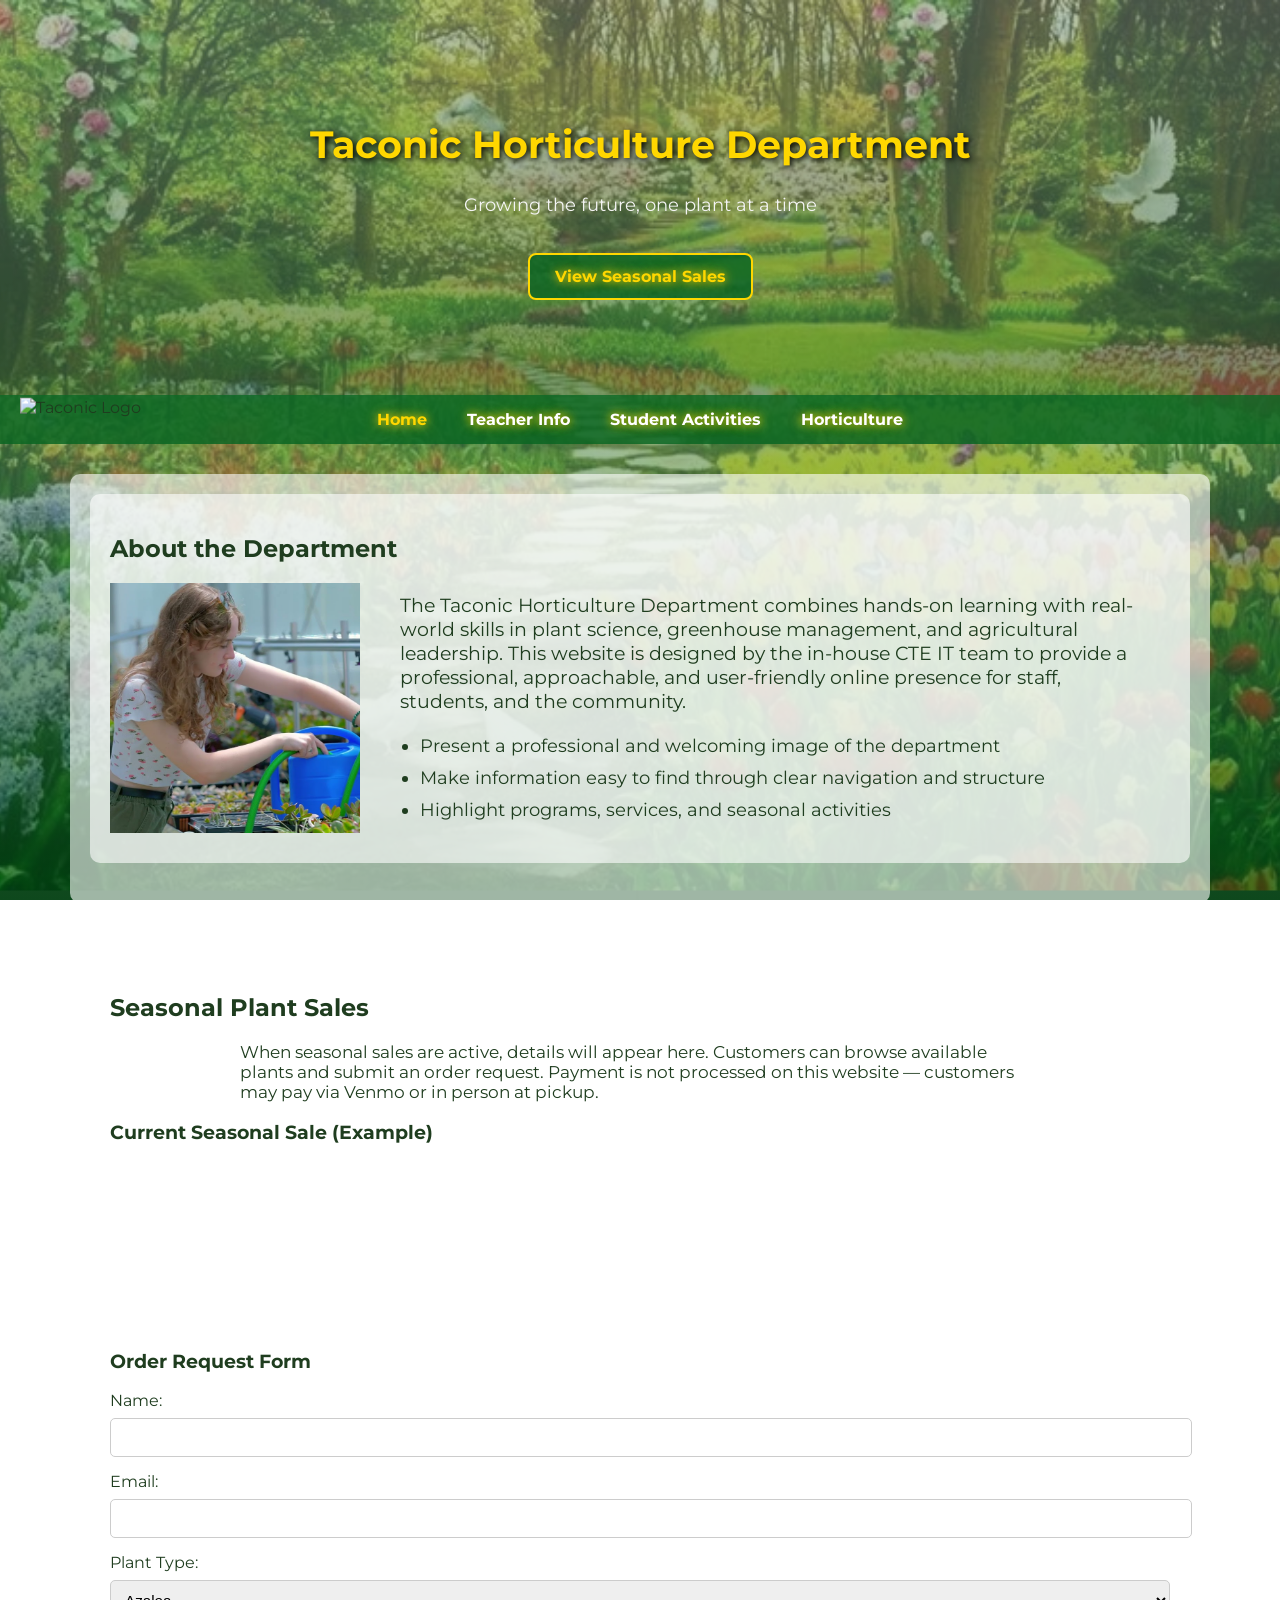
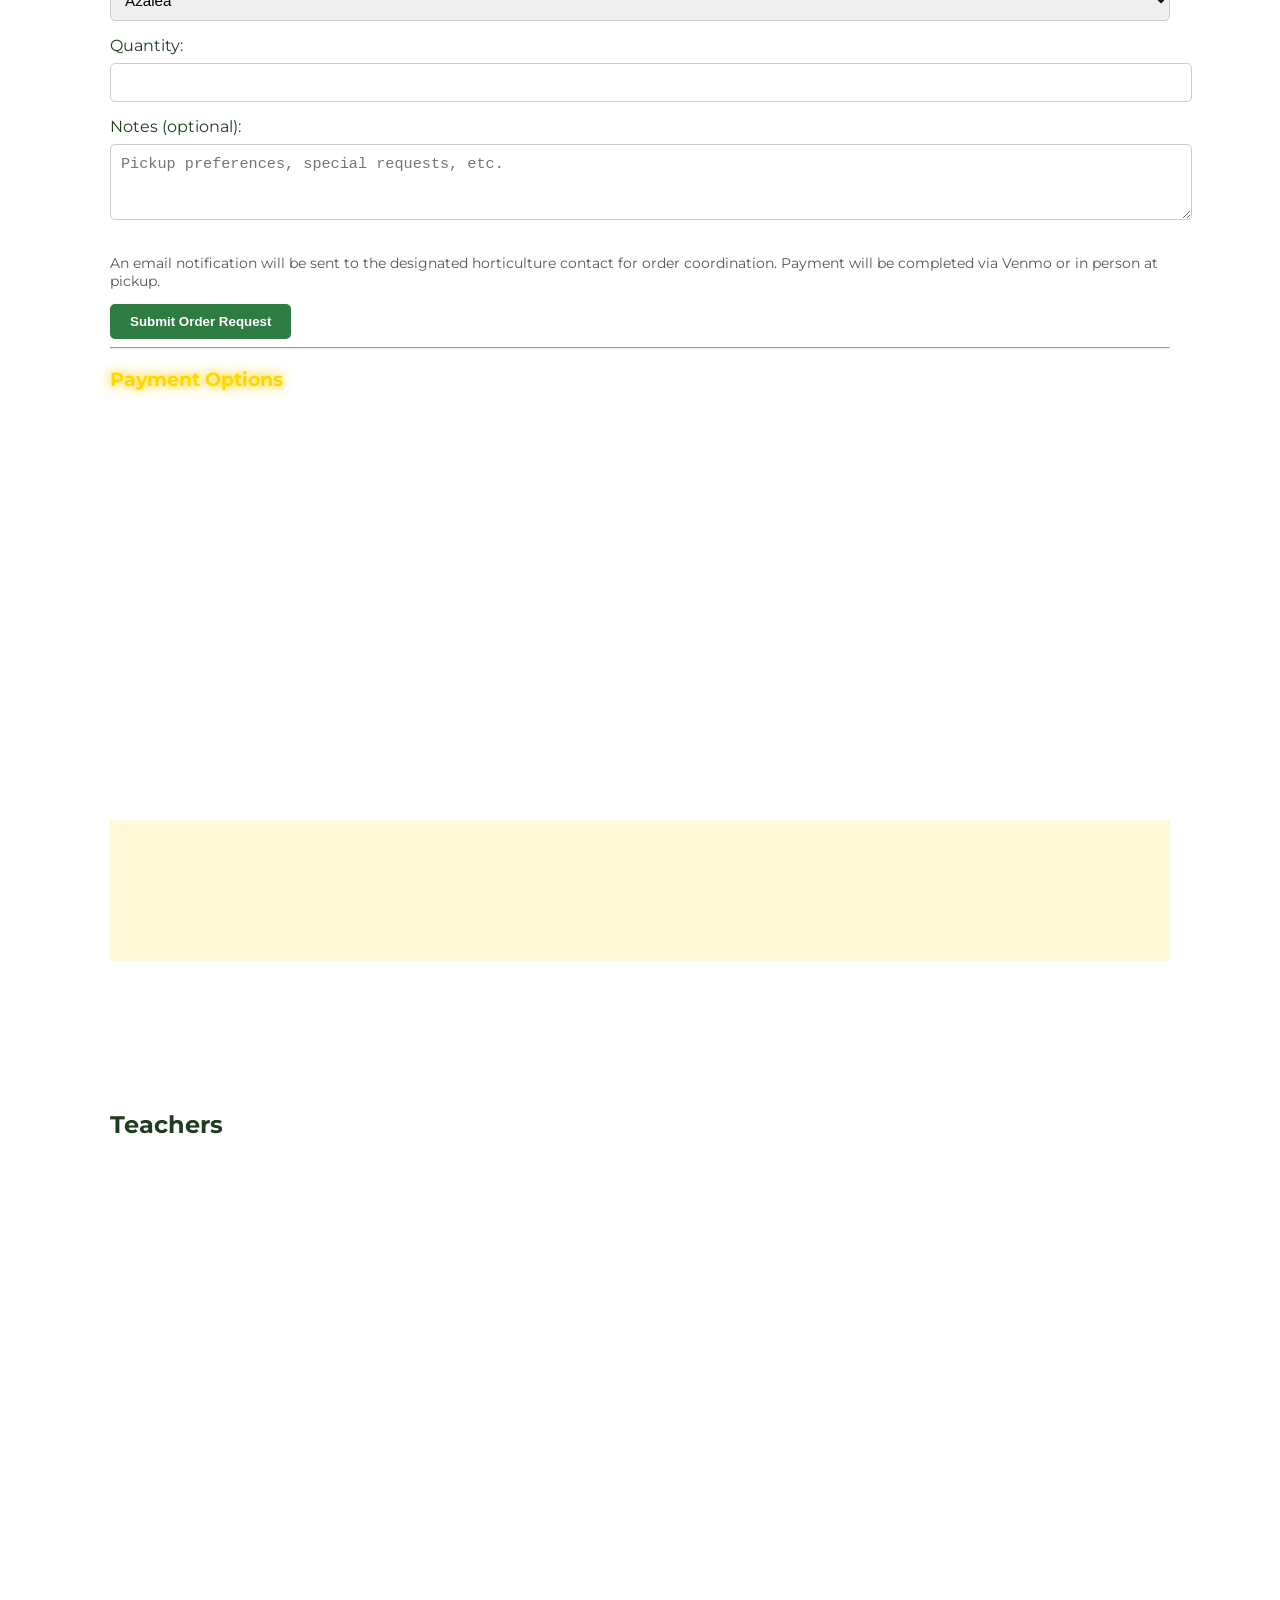
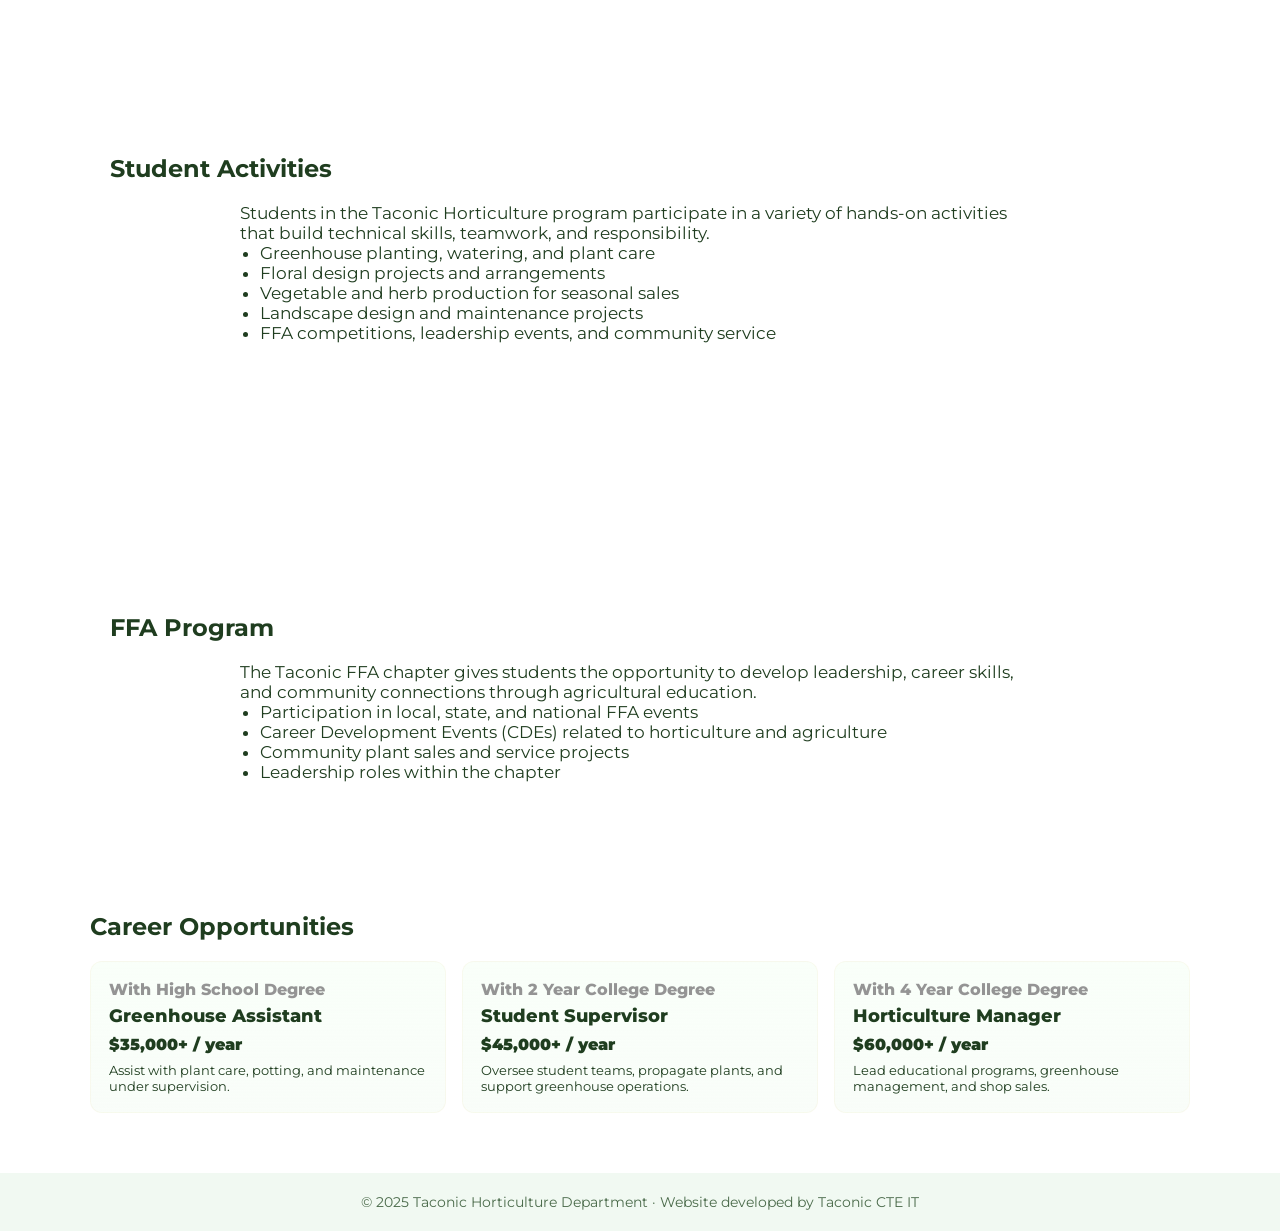
==== index.html @ fc919d40 "First upload" ====
<!DOCTYPE html>
<html lang="en">
<head>
  <meta charset="UTF-8">
  <meta name="viewport" content="width=device-width, initial-scale=1.0">
  <title>Taconic Horticulture Department</title>

  <link rel="stylesheet" href="style.css">

</head>

<body>

<!-- HERO BANNER -->
<header class="hero-banner" id="home">
  <div class="hero-content">
    <h1 class="glow-gold">Taconic Horticulture Department</h1>
    <p>Growing the future, one plant at a time</p>
    <a href="#seasonal-sales" class="hero-button glow-gold">View Seasonal Sales</a>
  </div>
</header>

<!-- NAVIGATION -->
<nav>
  <img class="taconic-logo" 
       src="https://cdn.schoolblocks.com/organizations/d9bb3556-2c17-4adb-abf2-cccff0c00b90/top_nav_logo_d9bb3556-2c17-4adb-abf2-cccff0c00b90_logo_16916736583402617.png" 
       alt="Taconic Logo">

  <a class="glow-gold" href="#home">Home</a>
  <a class="glow-gold" href="#teachers">Teacher Info</a>
  <a class="glow-gold" href="#activities">Student Activities</a>
  <a class="glow-gold" href="#horticulture">Horticulture</a>
</nav>

<!-- ABOUT SECTION -->
<div class="section">
  <div class="card">
    <h2>About the Department</h2>

    <div class="about-container">
      <img src="assets/images/about_image.png" alt="About the Horticulture Department" class="about-image">
      
      <div class="about-content">
        <p class="about-text">
          The Taconic Horticulture Department combines hands-on learning with real-world skills in plant science,
          greenhouse management, and agricultural leadership.  
          This website is designed by the in-house CTE IT team to provide a professional, approachable, and
          user-friendly online presence for staff, students, and the community.
        </p>

        <ul class="about-list">
          <li>Present a professional and welcoming image of the department</li>
          <li>Make information easy to find through clear navigation and structure</li>
          <li>Highlight programs, services, and seasonal activities</li>
        </ul>
      </div>
    </div>

    
  </div>
</div>

<!-- SEASONAL SALES SECTION -->
<div class="section" id="seasonal-sales">
  <div class="card">
    <h2>Seasonal Plant Sales</h2>

    <p class="body-text">
      When seasonal sales are active, details will appear here. Customers can browse available plants and submit
      an order request. Payment is not processed on this website — customers may pay via Venmo or in person at pickup.
    </p>

    <h3 class="subheading">Current Seasonal Sale (Example)</h3>
    

    <!-- PRODUCT GRID -->
    <div class="seasonal-grid">

      <div class="seasonal-item">
        <img class="prod_img" src="https://www.marthastewart.com/thmb/ZB5TTRnENF8HA1KgIeKIKBrr45w=/750x0/filters:no_upscale():max_bytes(150000):strip_icc()/blooming-azalea-plant-getty-1221-2000-65bfc3a5812c4286a2c22aeeddd491f6.jpg" alt="Azalea">
        <h3>Azalea – $15</h3>
        <p>The bold beauty of the azalea makes it a spring favorite.</p>
      </div>
    
      <div class="seasonal-item">
        <img src="https://www.planetnatural.com/wp-content/uploads/2024/03/Celosia-with-red-orange-and-yellow-flowers-400x225.jpg" alt="Celosia">
        <h3>Celosia – $5</h3>
        <p>Known for its wild shapes and vibrant colors.</p>
      </div>
    
      <div class="seasonal-item">
        <img src="https://www.gardendesign.com/pictures/images/675x529Max/site_3/helianthus-yellow-flower-pixabay_11863.jpg" alt="Sunflower">
        <h3>Sunflower – $4</h3>
        <p>Iconic, easy-to-grow, and loved by gardeners everywhere.</p>
      </div>
    
    </div>
    
    <h3 class="subheading">Order Request Form</h3>

    <form>
      <label for="cust-name">Name:</label>
      <input id="cust-name" type="text" required>

      <label for="cust-email">Email:</label>
      <input id="cust-email" type="email" required>

      <label for="plant-type">Plant Type:</label>
      <select id="plant-type">
        <option>Azalea</option>
        <option>Celosia</option>
        <option>Sunflower</option>
        <option>More coming-soon</option>
      </select>

      <label for="quantity">Quantity:</label>
      <input id="quantity" type="number" min="1" required>

      <label for="notes">Notes (optional):</label>
      <textarea id="notes" rows="3" placeholder="Pickup preferences, special requests, etc."></textarea>

      <p class="note-text">
        An email notification will be sent to the designated horticulture contact for order coordination.
        Payment will be completed via Venmo or in person at pickup.
      </p>

      <button type="submit">Submit Order Request</button>
    </form>

    <hr class="divider">

    <h3 class="subheading glow-gold">Payment Options</h3>

    <div class="payment-box">
      <p><strong>Choose your preferred payment method:</strong></p>
      <ul>
        <li>✔ Venmo (recommended)</li>
        <li>✔ Pay at Pickup (cash or check)</li>
      </ul>
      <p class="note-text">
        After submitting your order request, you will receive a confirmation email with pickup details.
      </p>
    </div>


    <!-- VENMO PAYMENT -->
    <div class="payment-box">
      <h3 class="subheading glow-gold">Pay with Venmo</h3>
      <p>Scan the QR code below or use the button to open Venmo.</p>

      <img class="venmo-qr" src="https://via.placeholder.com/200x200?text=Venmo+QR" alt="Venmo QR Code">

      <a class="venmo-button" href="#" target="_blank">Open Venmo</a>
    </div>

  

    <!-- COMING SOON -->
    <div class="payment-box coming-soon">
      <h3 class="subheading glow-gold">Online Payment Coming Soon</h3>
      <p>
        We are working on adding secure online payment options directly through this website.
        Stay tuned for updates!
      </p>
    </div>

  </div>
</div>


<!-- TEACHER INFO -->
<div class="section" id="teachers">
  <div class="card">
    <h2>Teachers</h2>

    <div class="teacher-grid">
      <div class="teacher-card">
        <img src="assets/images/staff.png" alt="Mr. Weinstein" class="teacher-image">
        <div class="teacher-content">
          <h3>Mr. Weinstein, Grade 9 & 10 Teacher</h3>
          <p>
            Background in plant science, greenhouse operations, and agricultural education.
            Leads core horticulture classes, greenhouse labs, and seasonal plant production.
          </p>
          <p><strong>Email:</strong> tweinstein@pittsfield.net</p>
        </div>
      </div>

      <div class="teacher-card">
        <img src="assets/images/staff.png" alt="Mr. Callahan" class="teacher-image">
        <div class="teacher-content">
          <h3>Mr. Callahan, Grade 11 & 12 Teacher</h3>
          <p>
            Specializes in leadership development, FFA coordination, and advanced horticulture projects.
            Supports student competitions, community outreach, and greenhouse management.
          </p>
          <p><strong>Email:</strong> bcallahan@pittsfield.net</p>
        </div>
      </div>
    </div>
  </div>
</div>

<!-- STUDENT ACTIVITIES -->
<div class="section" id="activities">
  <div class="card">
    <h2>Student Activities</h2>

    <p class="body-text">
      Students in the Taconic Horticulture program participate in a variety of hands-on activities that build
      technical skills, teamwork, and responsibility.
    </p>

    <ul class="body-text">
      <li>Greenhouse planting, watering, and plant care</li>
      <li>Floral design projects and arrangements</li>
      <li>Vegetable and herb production for seasonal sales</li>
      <li>Landscape design and maintenance projects</li>
      <li>FFA competitions, leadership events, and community service</li>
    </ul>
    <br>

  <!-- PLANT GRID -->
  <div class="plant-grid">
    <div class="plant-card">
      <img src="https://www.marthastewart.com/thmb/ZB5TTRnENF8HA1KgIeKIKBrr45w=/750x0/filters:no_upscale():max_bytes(150000):strip_icc()/blooming-azalea-plant-getty-1221-2000-65bfc3a5812c4286a2c22aeeddd491f6.jpg" alt="Azalea">
      <h3>Azalea</h3>
      <p>The bold beauty of the azalea is what makes it one of the most loved spring-blooming shrubs in the country.</p>
    </div>

    <div class="plant-card">
      <img src="https://hips.hearstapps.com/hmg-prod/images/gettyimages-2195975115-6806ef380b3fd.jpg?crop=0.6666666666666666xw:1xh;center,top&resize=980:*" alt="Celosia">
      <h3>Celosia</h3>
      <p>Celosia flowers are truly one of a kind and are known for their wild-looking shapes and colors.</p>
    </div>

    <div class="plant-card">
      <img src="https://www.gardendesign.com/pictures/images/675x529Max/site_3/helianthus-yellow-flower-pixabay_11863.jpg" alt="Sunflower">
      <h3>Sunflower</h3>
      <p>Sunflowers are iconic, easy-to-grow plants enjoyed by gardeners in every state.</p>
    </div>
  </div>

  <h2>FFA Program</h2>

    <p class="body-text">
      <!-- <h2>FFA Program</h2> -->
      The Taconic FFA chapter gives students the opportunity to develop leadership, career skills, and
      community connections through agricultural education.
    </p>

    <ul class="body-text">
      <li>Participation in local, state, and national FFA events</li>
      <li>Career Development Events (CDEs) related to horticulture and agriculture</li>
      <li>Community plant sales and service projects</li>
      <li>Leadership roles within the chapter</li>
    </ul>

  </div>
</div>


<!-- Career Info -->
<div class="section" id="ffa">
  <!-- <div class="card">
    <h2>Career Opportunities</h2>

    <p class="body-text">
      The Taconic FFA chapter gives students the opportunity to develop leadership, career skills, and
      community connections through agricultural education.
    </p>

    <ul class="body-text">
      <li>Participation in local, state, and national FFA events</li>
      <li>Career Development Events (CDEs) related to horticulture and agriculture</li>
      <li>Community plant sales and service projects</li>
      <li>Leadership roles within the chapter</li>
    </ul>
  </div> -->

  <h2>Career Opportunities</h2>
    <!-- <p class="muted">Learn real-world horticulture and landscaping while gaining experience for future careers.</p> -->
    <div class="career-grid">
      <div class="career-card">
        <h3 class="career-sub">With High School Degree</h3>
        <div class="career-role">Greenhouse Assistant</div>
        <div class="career-salary">$35,000+ / year</div>
        <div class="career-note muted">
          Assist with plant care, potting, and maintenance under supervision.
        </div>
      </div>

      <div class="career-card">
        <h3 class="career-sub">With 2 Year College Degree</h3>
        <div class="career-role">Student Supervisor</div>
        <div class="career-salary">$45,000+ / year</div>
        <div class="career-note muted">
          Oversee student teams, propagate plants, and support greenhouse operations.
        </div>
      </div>

      <div class="career-card">
        <h3 class="career-sub">With 4 Year College Degree</h3>
        <div class="career-role">Horticulture Manager</div>
        <div class="career-salary">$60,000+ / year</div>
        <div class="career-note muted">
          Lead educational programs, greenhouse management, and shop sales.
        </div>
      </div>
  </div>
</div>

<!-- PROJECT INFO
<div class="section" id="project">
  <div class="card">
    <h2>Website Project Overview</h2>

    <p class="body-text">
      This website is designed and developed by the Taconic CTE IT department as an internal project to support
      the Horticulture Department. The goals are to provide a stylish, easy-to-use, and informative resource
      for staff, students, and the public.
    </p>

    <p class="subheading">Scope & Objectives</p>
    <ul class="body-text">
      <li>Present a professional and approachable online presence</li>
      <li>Make information easy to find through clear navigation and structure</li>
      <li>Highlight programs, services, and seasonal activities</li>
      <li>Optimize for desktop computer use</li>
    </ul>

    <p class="subheading">Timeline (Estimated)</p>
    <table class="timeline-table">
      <tr>
        <th>Phase</th>
        <th>Estimated Duration</th>
      </tr>
      <tr>
        <td>Discovery & Planning</td>
        <td>1 week</td>
      </tr>
      <tr>
        <td>Design</td>
        <td>1 week</td>
      </tr>
      <tr>
        <td>Development</td>
        <td>4 weeks</td>
      </tr>
      <tr>
        <td>Testing & Launch</td>
        <td>2 weeks</td>
      </tr>
      <tr>
        <td><strong>Total</strong></td>
        <td><strong>8 weeks</strong></td>
      </tr>
    </table>

    <p class="subheading">Responsibilities & Assumptions</p>
    <ul class="body-text">
      <li>Horticulture Department provides timely feedback and content approvals</li>
      <li>Department supplies accurate text, images, and materials</li>
      <li>A primary contact is designated for coordination and communication</li>
      <li>Hosting and domain follow existing Taconic IT standards</li>
      <li>Ongoing content updates handled by designated staff after launch</li>
    </ul>

    <p class="note-text">
      Source code and documentation will be maintained by the CTE IT department for future updates and improvements.
    </p>

  </div>
</div> -->

<!-- FOOTER -->
<footer>
  © 2025 Taconic Horticulture Department · Website developed by Taconic CTE IT
</footer>

<!-- JAVASCRIPT -->
<script src="script.js"></script>

</body>
</html>
---- style.css ----
/* --------------------------------------------------
   GLOBAL STYLES
-------------------------------------------------- */
@import url('https://fonts.googleapis.com/css2?family=Montserrat:wght@400;500;600;700&display=swap');

html, body {
  margin: 0;
  font-family: 'Montserrat', sans-serif;

  background-image: linear-gradient(rgba(236, 232, 232, 0.4), rgba(0, 80, 20, 0.726)), url("assets/images/background.png");
  background-size: cover;
  background-position: center;
  background-attachment: fixed;
  background-repeat: no-repeat;
  color: #1f3d1f;
}

/* --------------------------------------------------
   NAVIGATION
-------------------------------------------------- */
nav {
  background-color: rgba(11, 102, 35, 0.85);
  padding: 15px 0;
  display: flex;
  align-items: center;
  justify-content: center;
  z-index: 1000;

  /* position: relative; NOT sticky
  padding-left: 120px; */

  position: sticky;
  top: 0;
}

nav a {
  color: white;
  margin: 0 20px;
  text-decoration: none;
  font-weight: bold;
}

nav a:hover {
  text-decoration: underline;
}

.taconic-logo {
  height: 45px;
  position: absolute;
  left: 20px;
  top: 50%;
  transform: translateY(-50%);
}




.taconic-logo:hover {
  filter: drop-shadow(0 0 8px #FFD700)
          drop-shadow(0 0 12px #FFD700);
}


/* --------------------------------------------------
   HERO BANNER
-------------------------------------------------- */
.hero-banner {
  height: 35vh;
  padding: 40px 20px;
  background: rgba(0, 50, 0, 0.25);
  display: flex;
  justify-content: center;
  align-items: center;
  text-align: center;
  color: white;
}

.hero-content h1 {
  font-size: 2.4rem;
  color: #FFD700;
  text-shadow: 2px 2px 6px black;
}

.hero-content p {
  font-size: 1.1rem;
  color: #f4f4f4;
}

.hero-button {
  display: inline-block;
  margin-top: 20px;
  padding: 12px 25px;
  background-color: rgba(11, 102, 35, 0.85);
  color: white;
  font-weight: bold;
  text-decoration: none;
  border-radius: 8px;
  border: 2px solid #FFD700;
  transition: 0.3s;
}

.hero-button:hover {
  background-color: rgba(9, 77, 26, 0.85);
  border-color: white;
}

/* --------------------------------------------------
   TEXT STYLES
-------------------------------------------------- */
.about-container {
  display: flex;
  gap: 20px;
  align-items: flex-start;
}

.about-image {
  max-width: 250px;
  width: 100%;
  flex-shrink: 0;
}

.about-content {
  flex: 1;
}

.body-text {
  text-align: left;
  font-size: 1.05rem;
  margin: 0 auto;
  max-width: 800px;
}

.about-text {
  text-align: left;
  font-size: 1.2rem;
  margin: 10px auto;
  max-width: 750px;
}

.note-text {
  font-size: 0.9rem;
  color: #555;
}

.about-list {
    font-size: 1.1rem;
    line-height: 1.8;
}

/* --------------------------------------------------
   SECTIONS & CARDS
-------------------------------------------------- */
.section {
  background: rgba(255, 255, 255, 0.6);
  border-radius: 10px;
  padding: 20px 20px;
  margin: 30px auto;
  max-width: 1100px;
}

.card {
  background: rgba(255, 255, 255, 0.6);
  border-radius: 10px;
  padding: 20px;
  margin-bottom: 20px;
}

.prod_img {
  /*  */
}

/* --------------------------------------------------
   TEACHER GRID
-------------------------------------------------- */
.teacher-grid {
  display: grid;
  grid-template-columns: 1fr;
  gap: 25px;
  margin-top: 20px;
}

.teacher-card {
  display: flex;
  gap: 20px;
  align-items: flex-start;
  background: rgba(255, 255, 255, 0.35);
  border-radius: 12px;
  padding: 20px;
  backdrop-filter: blur(4px);
}

.teacher-content {
  flex: 1;
  max-width: 700px;
}

.teacher-image {
  max-width: 150px;
  width: 100%;
  flex-shrink: 0;
  border-radius: 10px;
  padding: 10px;
}

/* --------------------------------------------------
   FORMS
-------------------------------------------------- */
form input,
form select,
form textarea {
  width: 100%;
  padding: 10px;
  margin-top: 8px;
  margin-bottom: 15px;
  border-radius: 5px;
  border: 1px solid #ccc;
  font-size: 0.95rem;
}

button {
  padding: 10px 20px;
  background-color: rgba(11, 102, 35, 0.85);
  color: white;
  border: none;
  border-radius: 5px;
  cursor: pointer;
  font-weight: bold;
}

button:hover {
  background-color: rgba(9, 77, 26, 0.85);
}

/* --------------------------------------------------
   GOLD GLOW EFFECT
-------------------------------------------------- */
.glow-gold {
  color: #FFD700;
  text-shadow: 0 0 8px rgba(255, 215, 0, 0.7),
               0 0 12px rgba(255, 215, 0, 0.5),
               0 0 18px rgba(255, 215, 0, 0.3);
  transition: 0.3s ease;
}

.glow-gold:hover {
  text-shadow: 0 0 12px rgba(255, 215, 0, 1),
               0 0 20px rgba(255, 215, 0, 0.8),
               0 0 30px rgba(255, 215, 0, 0.6);
}

/* --------------------------------------------------
   PLANT GRID
-------------------------------------------------- */

/* .plant-grid {
  display: grid;
  grid-template-columns: repeat(auto-fit, minmax(250px, 1fr));
  gap: 25px;
  margin-top: 30px;
  margin: 25px auto;
} */

.plant-card {
  background: rgba(255, 255, 255, 0.35);
  border-radius: 12px;
  padding: 15px;
  text-align: center;
  backdrop-filter: blur(4px);
  transition: 0.3s ease;
}

.plant-card img {
  width: 80%;          /* shrink the image */
  height: 50%;          /* shrink the image */
  max-width: 220px;    /* cap the size */
  margin: 0 auto 10px; /* center the image */
  display: block;
  border-radius: 10px;
}

.plant-grid {
  display: grid;
  grid-template-columns: repeat(auto-fit, minmax(180px, 1fr));
  gap: 20px;
  max-width: 900px;   /* keeps the grid from stretching across the whole page */
  margin: 25px auto;
}


.plant-card:hover {
  transform: translateY(-5px);
  box-shadow: 0 0 12px rgba(255, 215, 0, 0.7),
              0 0 20px rgba(255, 215, 0, 0.5);
}

/* --------------------------------------------------
   SEASONAL SALES PRODUCT GRID
-------------------------------------------------- */
.seasonal-grid {
  display: grid;
  grid-template-columns: repeat(auto-fit, minmax(250px, 1fr));
  gap: 25px;
  margin-top: 20px;
}

.seasonal-item {
  background: rgba(255, 255, 255, 0.25);
  border-radius: 12px;
  padding: 15px;
  text-align: center;
  backdrop-filter: blur(4px);
  border: 2px solid rgba(255, 215, 0, 0.4);
  transition: 0.3s ease;
}

.seasonal-item img {
  /* width: 100%; */
  border-radius: 10px;
  /* margin-bottom: 10px; */

  width: 80%;          /* shrink the image */
  height: 80%;          /* shrink the image */
  /* max-width: 220px;    cap the size */
  /*margin: 0 auto 10px;  center the image */
  /* display: block; */
}

.seasonal-item:hover {
  transform: translateY(-5px);
  box-shadow: 0 0 12px rgba(255, 215, 0, 0.7),
              0 0 20px rgba(255, 215, 0, 0.5);
  border-color: #FFD700;
}

/* --------------------------------------------------
   PAYMENT BOXES
-------------------------------------------------- */
.payment-box {
  background: rgba(255, 255, 255, 0.35);
  border-radius: 10px;
  padding: 20px;
  margin-top: 20px;
  backdrop-filter: blur(4px);
  border: 2px solid rgba(255, 215, 0, 0.4);
}

.venmo-qr {
  width: 180px;
  height: 180px;
  border-radius: 10px;
  margin: 15px 0;
  box-shadow: 0 0 12px rgba(0,0,0,0.25);
}

.venmo-button {
  display: inline-block;
  padding: 10px 20px;
  background-color: #3D95CE;
  color: white;
  font-weight: bold;
  text-decoration: none;
  border-radius: 8px;
  border: 2px solid #FFD700;
  transition: 0.3s;
}

.venmo-button:hover {
  background-color: #2f7aa8;
  border-color: white;
}

.coming-soon {
  background: rgba(255, 215, 0, 0.15);
  border: 2px dashed #FFD700;
  text-align: center;
}

/* --------------------------------------------------
   FOOTER
-------------------------------------------------- */
footer {
  text-align: center;
  padding: 20px;
  background-color: rgba(232, 245, 233, 0.6);
  margin-top: 40px;
  color: #4b6b4b;
  font-size: 0.9rem;
}

/* --------------------------------------------------
   RESPONSIVE
-------------------------------------------------- */
@media (max-width: 900px) {
  .hero-content h1 {
    font-size: 1.8rem;
  }

  .hero-banner {
    height: auto;
    padding: 60px 20px;
  }
}

/* ===================== Career Cards ===================== */
.career-grid{display:grid;grid-template-columns:repeat(auto-fit,minmax(260px,1fr));gap:16px;margin-top:12px}
.career-card{
  background:linear-gradient(180deg, rgba(245,255,245,0.6), rgba(240,250,240,0.4));
  padding:18px;
  border-radius:12px;
  border:1px solid rgba(212,175,55,0.06);
  text-align:left
}
.career-card h3{margin:0 0 6px;font-size:16px}
.career-role{font-size:18px;font-weight:800;margin-top:6px}
.career-sub{color:#949494;font-size:18px;font-weight:800;margin-top:6px}
.career-salary{color:var(--accent);font-weight:900;margin-top:8px}
.career-note{color:var(--muted);font-size:13px;margin-top:8px}
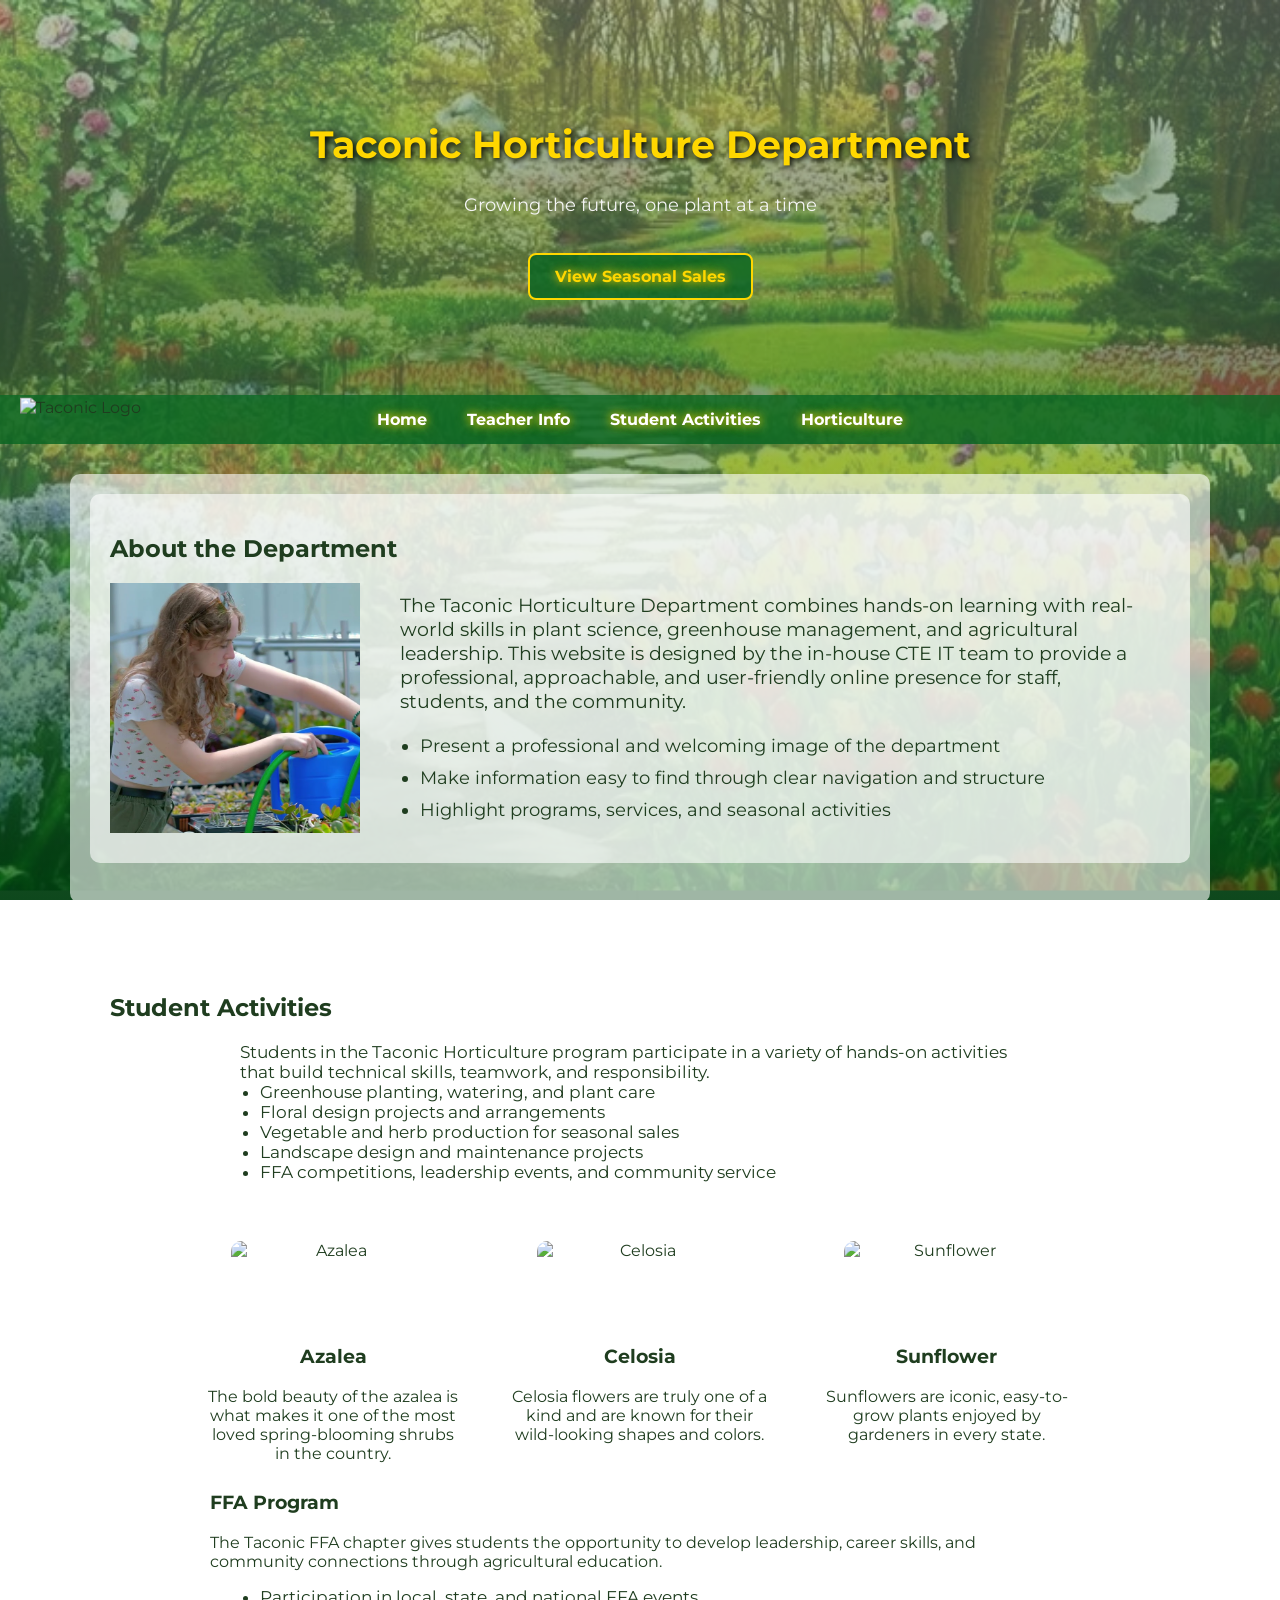
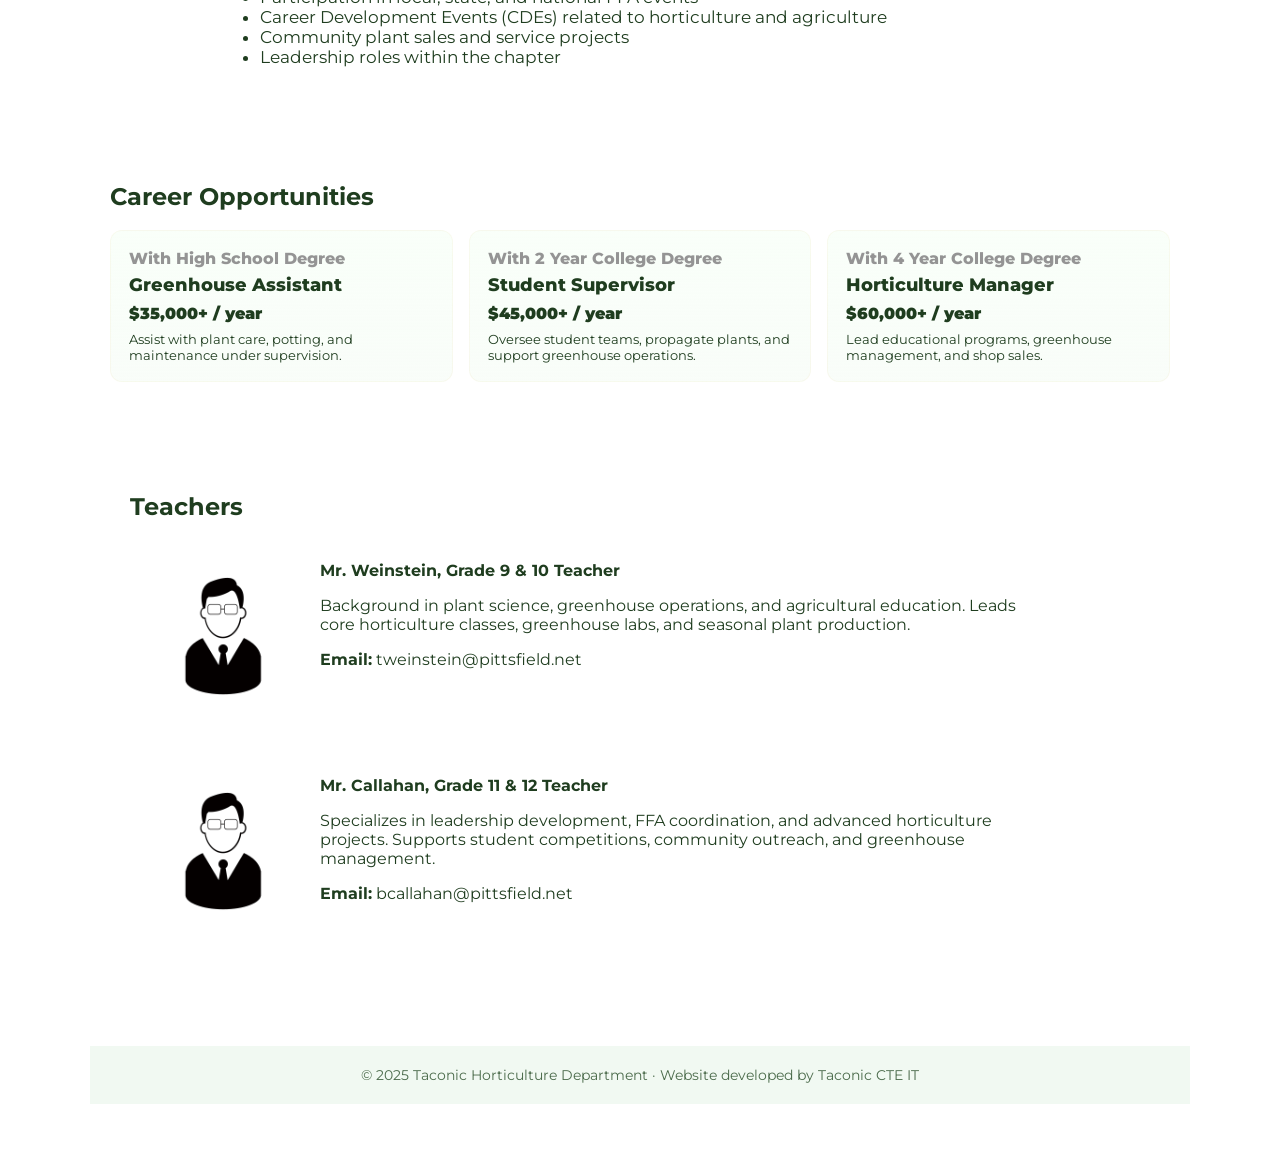
==== commit 5d39317d: "Add files via upload" ====
--- a/index.html
+++ b/index.html
@@ -61,7 +61,7 @@
 </div>
 
 <!-- SEASONAL SALES SECTION -->
-<div class="section" id="seasonal-sales">
+<div class="section" id="seasonal-sales" style="display: none;">
   <div class="card">
     <h2>Seasonal Plant Sales</h2>
 
@@ -167,40 +167,6 @@
   </div>
 </div>
 
-
-<!-- TEACHER INFO -->
-<div class="section" id="teachers">
-  <div class="card">
-    <h2>Teachers</h2>
-
-    <div class="teacher-grid">
-      <div class="teacher-card">
-        <img src="assets/images/staff.png" alt="Mr. Weinstein" class="teacher-image">
-        <div class="teacher-content">
-          <h3>Mr. Weinstein, Grade 9 & 10 Teacher</h3>
-          <p>
-            Background in plant science, greenhouse operations, and agricultural education.
-            Leads core horticulture classes, greenhouse labs, and seasonal plant production.
-          </p>
-          <p><strong>Email:</strong> tweinstein@pittsfield.net</p>
-        </div>
-      </div>
-
-      <div class="teacher-card">
-        <img src="assets/images/staff.png" alt="Mr. Callahan" class="teacher-image">
-        <div class="teacher-content">
-          <h3>Mr. Callahan, Grade 11 & 12 Teacher</h3>
-          <p>
-            Specializes in leadership development, FFA coordination, and advanced horticulture projects.
-            Supports student competitions, community outreach, and greenhouse management.
-          </p>
-          <p><strong>Email:</strong> bcallahan@pittsfield.net</p>
-        </div>
-      </div>
-    </div>
-  </div>
-</div>
-
 <!-- STUDENT ACTIVITIES -->
 <div class="section" id="activities">
   <div class="card">
@@ -241,10 +207,10 @@
     </div>
   </div>
 
-  <h2>FFA Program</h2>
-
-    <p class="body-text">
-      <!-- <h2>FFA Program</h2> -->
+  <div class="info-card">
+    <p class="body-text">
+      <br>
+      <h3>FFA Program</h3>
       The Taconic FFA chapter gives students the opportunity to develop leadership, career skills, and
       community connections through agricultural education.
     </p>
@@ -257,6 +223,7 @@
     </ul>
 
   </div>
+
 </div>
 
 
@@ -310,6 +277,39 @@
   </div>
 </div>
 
+<!-- TEACHER INFO -->
+<div class="section" id="teachers">
+  <div class="card">
+    <h2>Teachers</h2>
+
+    <div class="teacher-grid">
+      <div class="teacher-card">
+        <img src="assets/images/staff.png" alt="Mr. Weinstein" class="teacher-image">
+        <div class="teacher-content">
+          <h4>Mr. Weinstein, Grade 9 & 10 Teacher</h4>
+          <p class="teacher-info">
+            Background in plant science, greenhouse operations, and agricultural education.
+            Leads core horticulture classes, greenhouse labs, and seasonal plant production.
+          </p>
+          <p class="teacher-info"><strong>Email:</strong> tweinstein@pittsfield.net</p>
+        </div>
+      </div>
+
+      <div class="teacher-card">
+        <img src="assets/images/staff.png" alt="Mr. Callahan" class="teacher-image">
+        <div class="teacher-content">
+          <h4>Mr. Callahan, Grade 11 & 12 Teacher</h4>
+          <p class="teacher-info">
+            Specializes in leadership development, FFA coordination, and advanced horticulture projects.
+            Supports student competitions, community outreach, and greenhouse management.
+          </p>
+          <p class="teacher-info"><strong>Email:</strong> bcallahan@pittsfield.net</p>
+        </div>
+      </div>
+    </div>
+  </div>
+</div>
+
 <!-- PROJECT INFO
 <div class="section" id="project">
   <div class="card">
--- a/style.css
+++ b/style.css
@@ -165,9 +165,6 @@
   margin-bottom: 20px;
 }
 
-.prod_img {
-  /*  */
-}
 
 /* --------------------------------------------------
    TEACHER GRID
@@ -195,11 +192,11 @@
 }
 
 .teacher-image {
-  max-width: 150px;
+  max-width: 120px;
   width: 100%;
   flex-shrink: 0;
   border-radius: 10px;
-  padding: 10px;
+  padding: 15px;
 }
 
 /* --------------------------------------------------
@@ -415,3 +412,22 @@
 .career-sub{color:#949494;font-size:18px;font-weight:800;margin-top:6px}
 .career-salary{color:var(--accent);font-weight:900;margin-top:8px}
 .career-note{color:var(--muted);font-size:13px;margin-top:8px}
+
+h4 {
+  margin: 0;
+  /* font-size: 18px; */
+}
+
+.teacher-info {
+  margin-top: 8px 0;
+}
+
+.info-card {
+  /* background: rgba(255, 255, 255, 0.35);
+  border-radius: 12px;
+  text-align: left;
+  backdrop-filter: blur(4px);
+  max-width: 900px; 
+  padding: 15px;*/
+  margin: 25px 100px;
+}
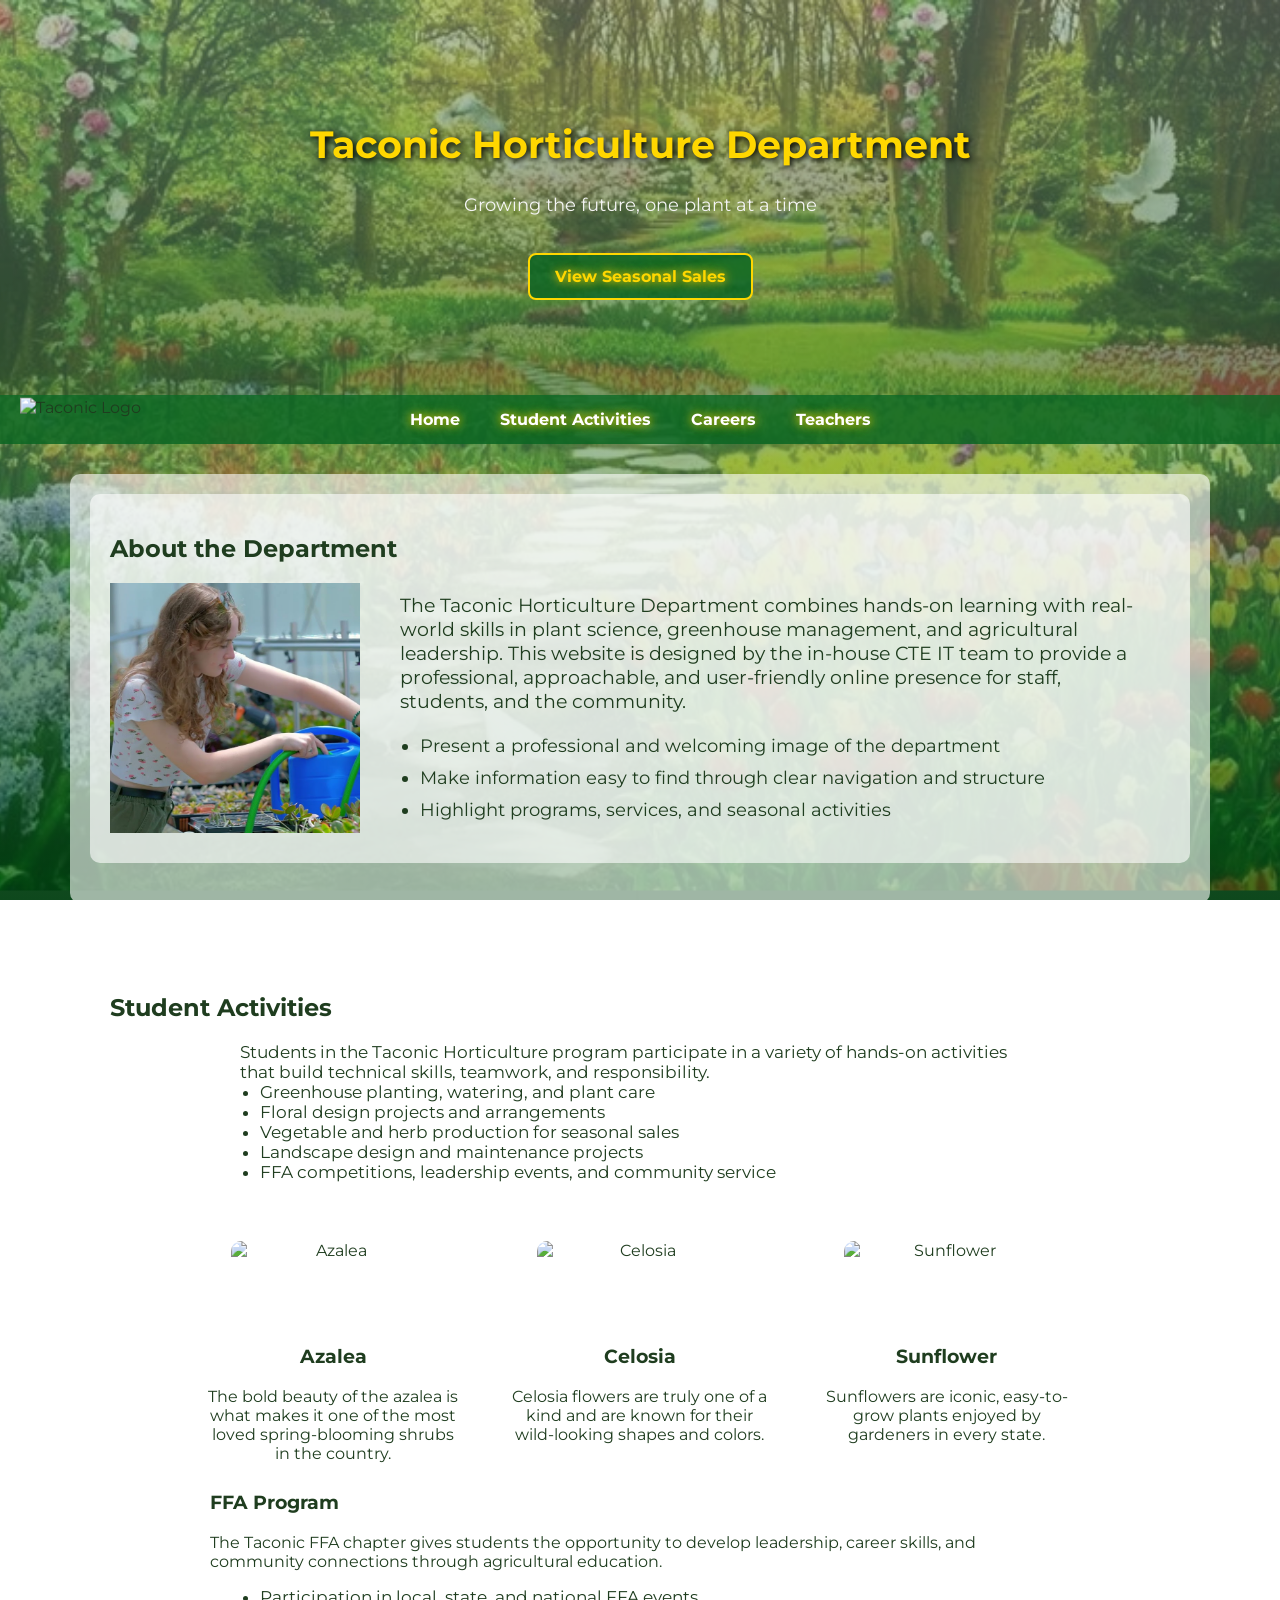
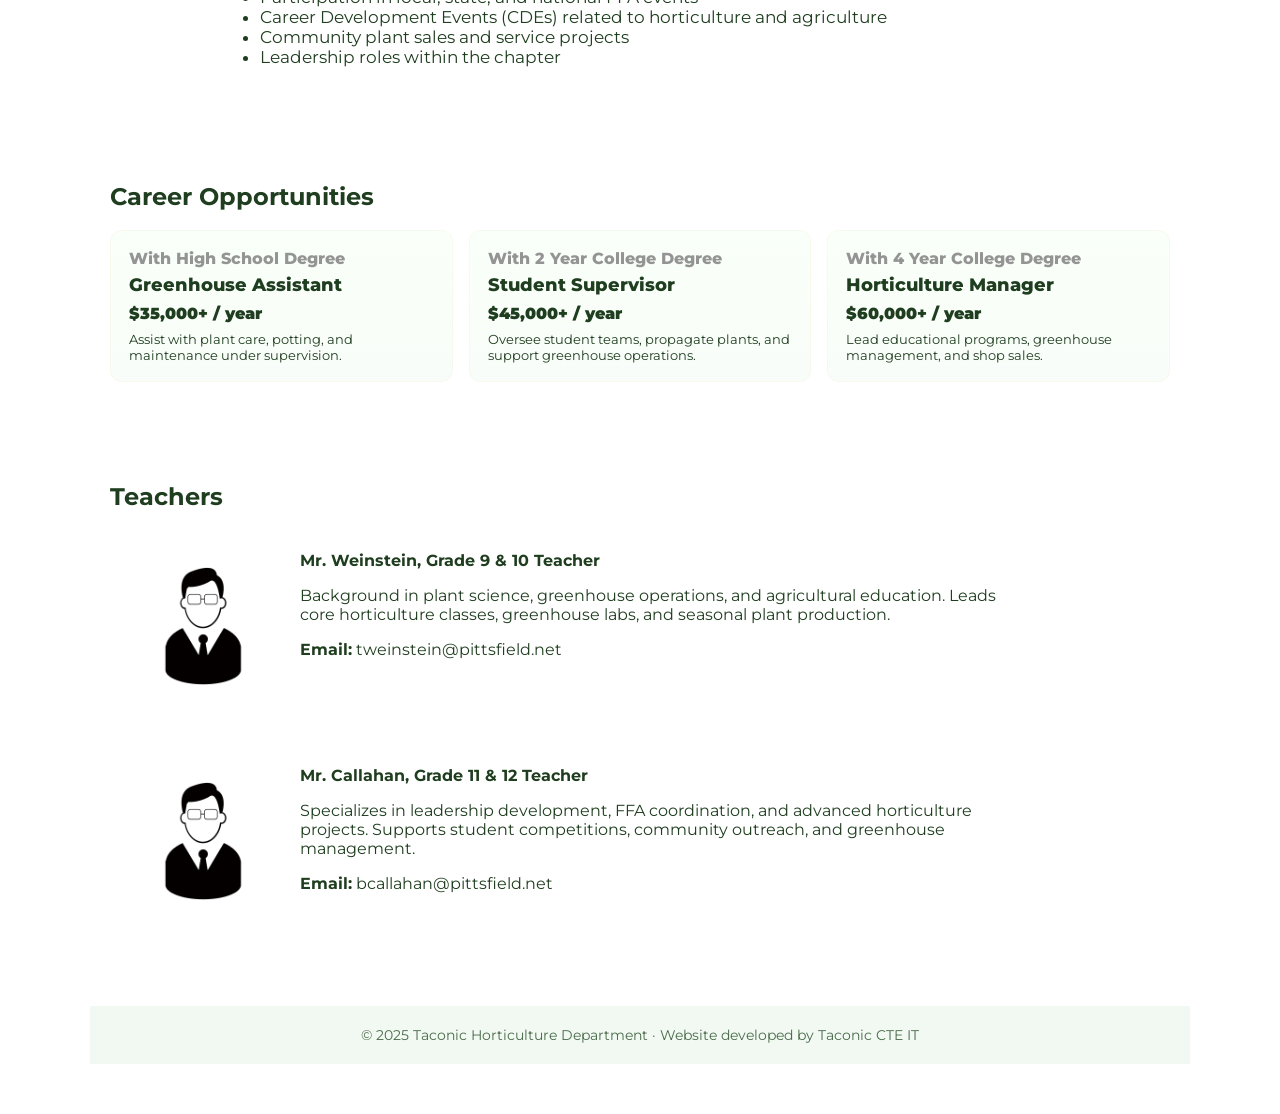
==== commit 38f407fb: "Add files via upload" ====
--- a/index.html
+++ b/index.html
@@ -27,9 +27,9 @@
        alt="Taconic Logo">
 
   <a class="glow-gold" href="#home">Home</a>
-  <a class="glow-gold" href="#teachers">Teacher Info</a>
   <a class="glow-gold" href="#activities">Student Activities</a>
-  <a class="glow-gold" href="#horticulture">Horticulture</a>
+  <a class="glow-gold" href="#careers">Careers</a>
+  <a class="glow-gold" href="#teachers">Teachers</a>
 </nav>
 
 <!-- ABOUT SECTION -->
@@ -228,23 +228,7 @@
 
 
 <!-- Career Info -->
-<div class="section" id="ffa">
-  <!-- <div class="card">
-    <h2>Career Opportunities</h2>
-
-    <p class="body-text">
-      The Taconic FFA chapter gives students the opportunity to develop leadership, career skills, and
-      community connections through agricultural education.
-    </p>
-
-    <ul class="body-text">
-      <li>Participation in local, state, and national FFA events</li>
-      <li>Career Development Events (CDEs) related to horticulture and agriculture</li>
-      <li>Community plant sales and service projects</li>
-      <li>Leadership roles within the chapter</li>
-    </ul>
-  </div> -->
-
+<div class="section" id="careers" style="padding: 20px 20px 40px 20px;">
   <h2>Career Opportunities</h2>
     <!-- <p class="muted">Learn real-world horticulture and landscaping while gaining experience for future careers.</p> -->
     <div class="career-grid">
@@ -278,8 +262,8 @@
 </div>
 
 <!-- TEACHER INFO -->
-<div class="section" id="teachers">
-  <div class="card">
+<div class="section" id="teachers" style="padding: 10px 20px;">
+  <div class="card" style="background: transparent; padding: 0;">
     <h2>Teachers</h2>
 
     <div class="teacher-grid">
--- a/style.css
+++ b/style.css
@@ -180,7 +180,7 @@
   display: flex;
   gap: 20px;
   align-items: flex-start;
-  background: rgba(255, 255, 255, 0.35);
+  background: rgba(255, 255, 255, 0.1);
   border-radius: 12px;
   padding: 20px;
   backdrop-filter: blur(4px);
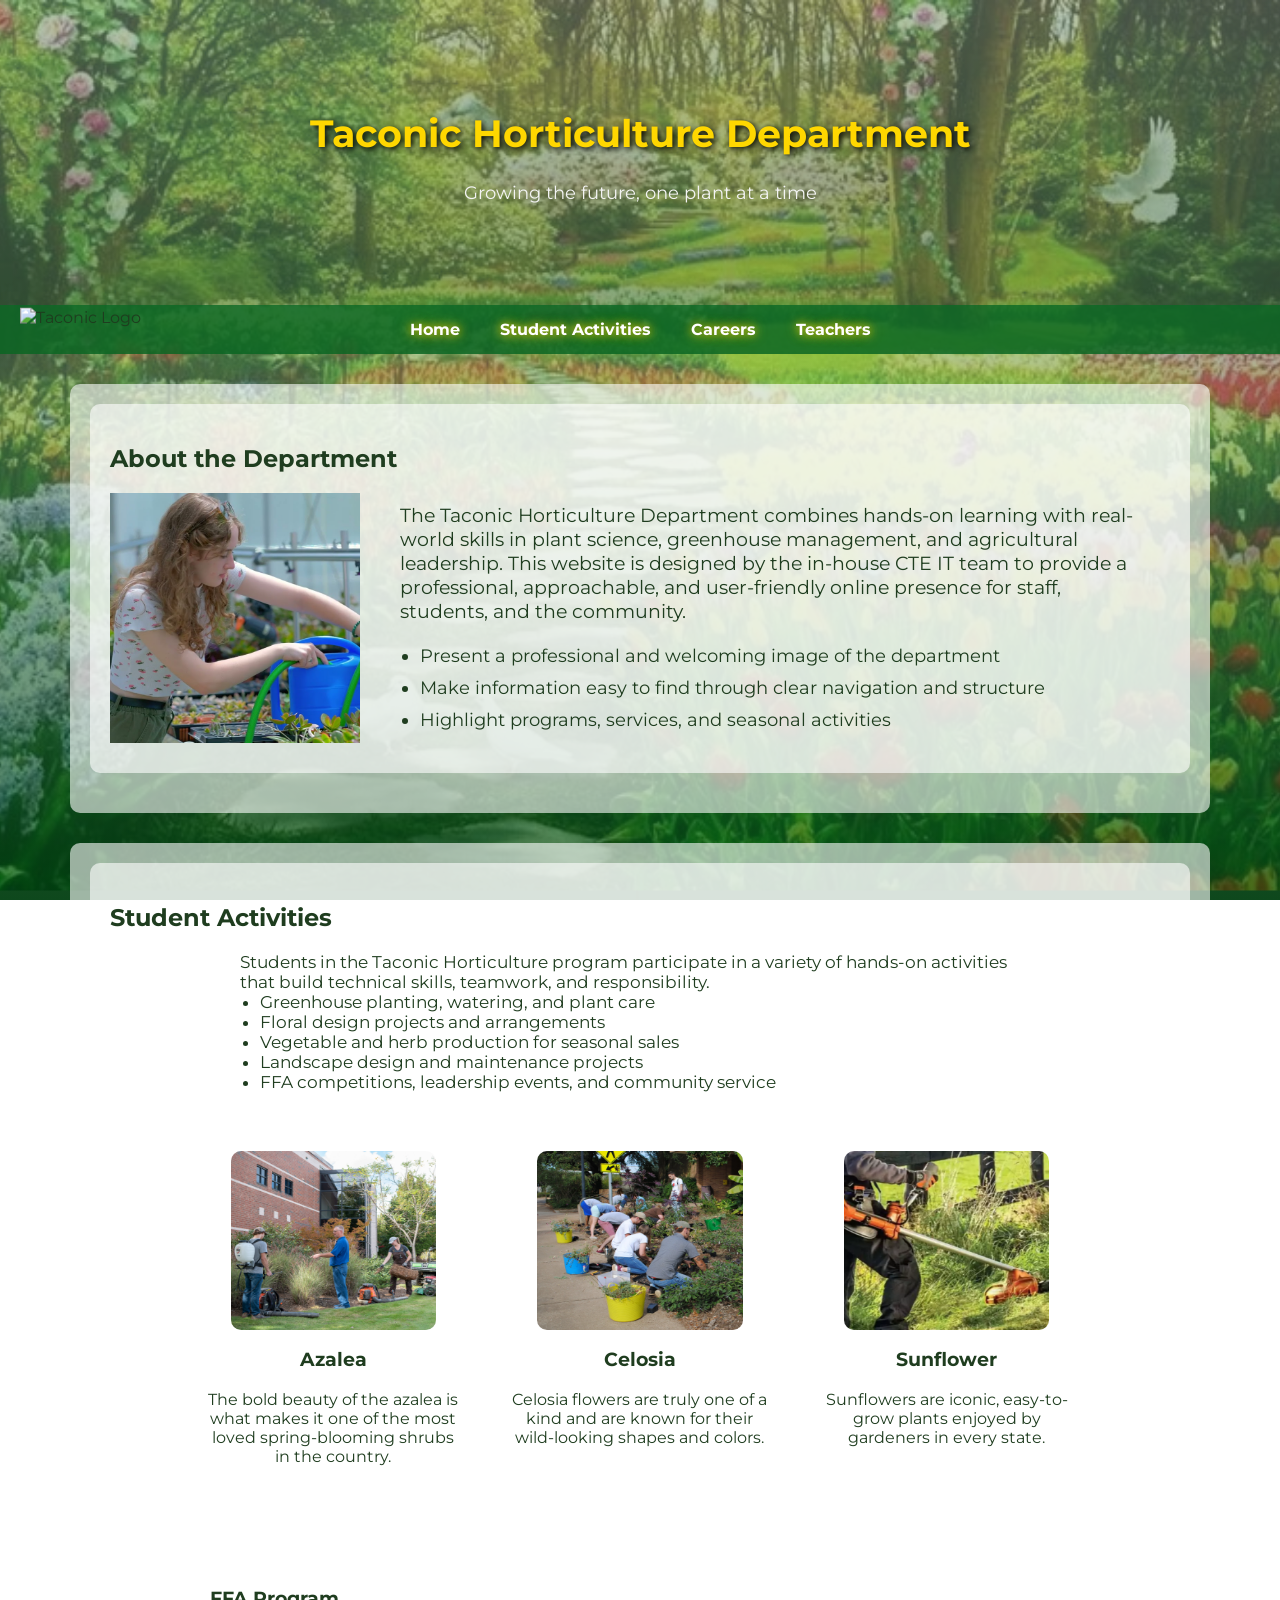
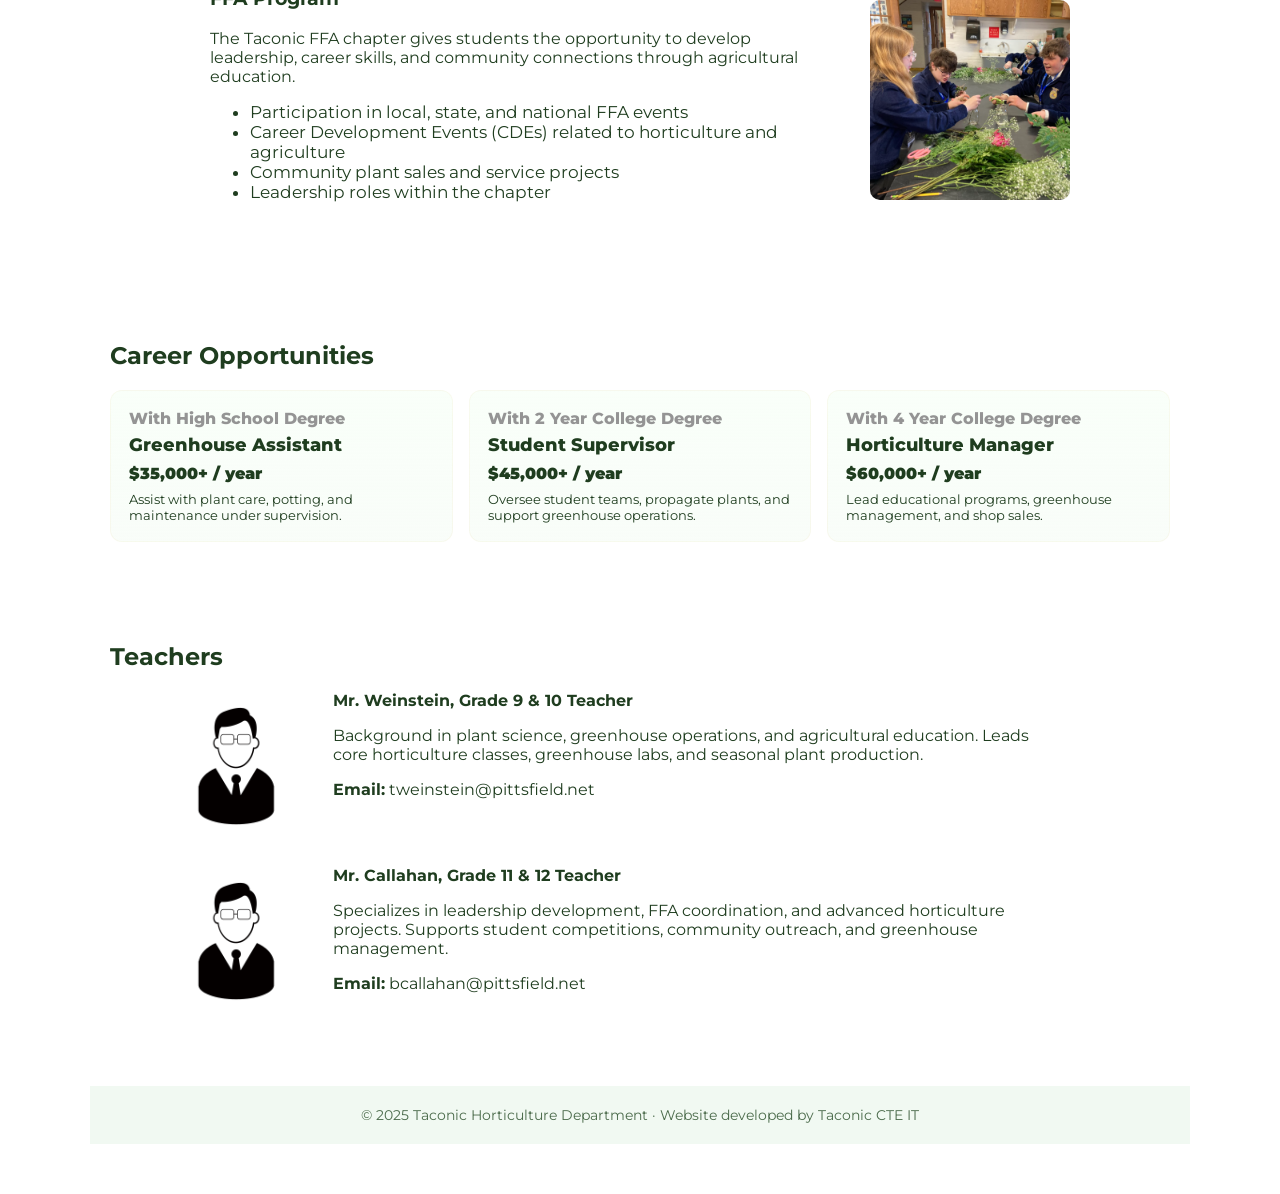
==== commit f09184c8: "Add files via upload" ====
--- a/index.html
+++ b/index.html
@@ -16,7 +16,7 @@
   <div class="hero-content">
     <h1 class="glow-gold">Taconic Horticulture Department</h1>
     <p>Growing the future, one plant at a time</p>
-    <a href="#seasonal-sales" class="hero-button glow-gold">View Seasonal Sales</a>
+    <!-- <a href="#seasonal-sales" class="hero-button glow-gold">View Seasonal Sales</a> -->
   </div>
 </header>
 
@@ -189,38 +189,43 @@
   <!-- PLANT GRID -->
   <div class="plant-grid">
     <div class="plant-card">
-      <img src="https://www.marthastewart.com/thmb/ZB5TTRnENF8HA1KgIeKIKBrr45w=/750x0/filters:no_upscale():max_bytes(150000):strip_icc()/blooming-azalea-plant-getty-1221-2000-65bfc3a5812c4286a2c22aeeddd491f6.jpg" alt="Azalea">
+      <img src="./assets/images/student-act01.png" alt="Azalea">
       <h3>Azalea</h3>
       <p>The bold beauty of the azalea is what makes it one of the most loved spring-blooming shrubs in the country.</p>
     </div>
 
     <div class="plant-card">
-      <img src="https://hips.hearstapps.com/hmg-prod/images/gettyimages-2195975115-6806ef380b3fd.jpg?crop=0.6666666666666666xw:1xh;center,top&resize=980:*" alt="Celosia">
+      <img src="./assets/images/student-act02.png" alt="Celosia">
       <h3>Celosia</h3>
       <p>Celosia flowers are truly one of a kind and are known for their wild-looking shapes and colors.</p>
     </div>
 
     <div class="plant-card">
-      <img src="https://www.gardendesign.com/pictures/images/675x529Max/site_3/helianthus-yellow-flower-pixabay_11863.jpg" alt="Sunflower">
+      <img src="./assets/images/student-act03.png" alt="Sunflower">
       <h3>Sunflower</h3>
       <p>Sunflowers are iconic, easy-to-grow plants enjoyed by gardeners in every state.</p>
     </div>
   </div>
 
-  <div class="info-card">
-    <p class="body-text">
-      <br>
-      <h3>FFA Program</h3>
-      The Taconic FFA chapter gives students the opportunity to develop leadership, career skills, and
-      community connections through agricultural education.
-    </p>
-
-    <ul class="body-text">
-      <li>Participation in local, state, and national FFA events</li>
-      <li>Career Development Events (CDEs) related to horticulture and agriculture</li>
-      <li>Community plant sales and service projects</li>
-      <li>Leadership roles within the chapter</li>
-    </ul>
+  <div class="info-card" id="ffa-section">
+    <div class="ffa-container">
+      <div class="ffa-content">
+        <p class="body-text">
+          <br>
+          <h3>FFA Program</h3>
+          The Taconic FFA chapter gives students the opportunity to develop leadership, career skills, and
+          community connections through agricultural education.
+        </p>
+
+        <ul class="body-text">
+          <li>Participation in local, state, and national FFA events</li>
+          <li>Career Development Events (CDEs) related to horticulture and agriculture</li>
+          <li>Community plant sales and service projects</li>
+          <li>Leadership roles within the chapter</li>
+        </ul>
+      </div>
+      <img src="assets/images/ffa_img.png" alt="FFA Program" class="ffa-image">
+    </div>
 
   </div>
 
@@ -266,8 +271,8 @@
   <div class="card" style="background: transparent; padding: 0;">
     <h2>Teachers</h2>
 
-    <div class="teacher-grid">
-      <div class="teacher-card">
+    <div class="teacher-grid" >
+      <div class="teacher-card" style="padding: 0 5%;">
         <img src="assets/images/staff.png" alt="Mr. Weinstein" class="teacher-image">
         <div class="teacher-content">
           <h4>Mr. Weinstein, Grade 9 & 10 Teacher</h4>
@@ -279,7 +284,7 @@
         </div>
       </div>
 
-      <div class="teacher-card">
+      <div class="teacher-card" style="padding: 0 5%;">
         <img src="assets/images/staff.png" alt="Mr. Callahan" class="teacher-image">
         <div class="teacher-content">
           <h4>Mr. Callahan, Grade 11 & 12 Teacher</h4>
--- a/style.css
+++ b/style.css
@@ -65,7 +65,7 @@
    HERO BANNER
 -------------------------------------------------- */
 .hero-banner {
-  height: 35vh;
+  height: 25vh;
   padding: 40px 20px;
   background: rgba(0, 50, 0, 0.25);
   display: flex;
@@ -430,4 +430,25 @@
   max-width: 900px; 
   padding: 15px;*/
   margin: 25px 100px;
+}
+
+/* --------------------------------------------------
+   FFA SECTION
+-------------------------------------------------- */
+.ffa-container {
+  display: flex;
+  gap: 30px;
+  align-items: flex-start;
+}
+
+.ffa-content {
+  flex: 1;
+}
+
+.ffa-image {
+  max-width: 200px;
+  width: 100%;
+  flex-shrink: 0;
+  border-radius: 10px;
+  margin: 6% 0 3% 0;
 }
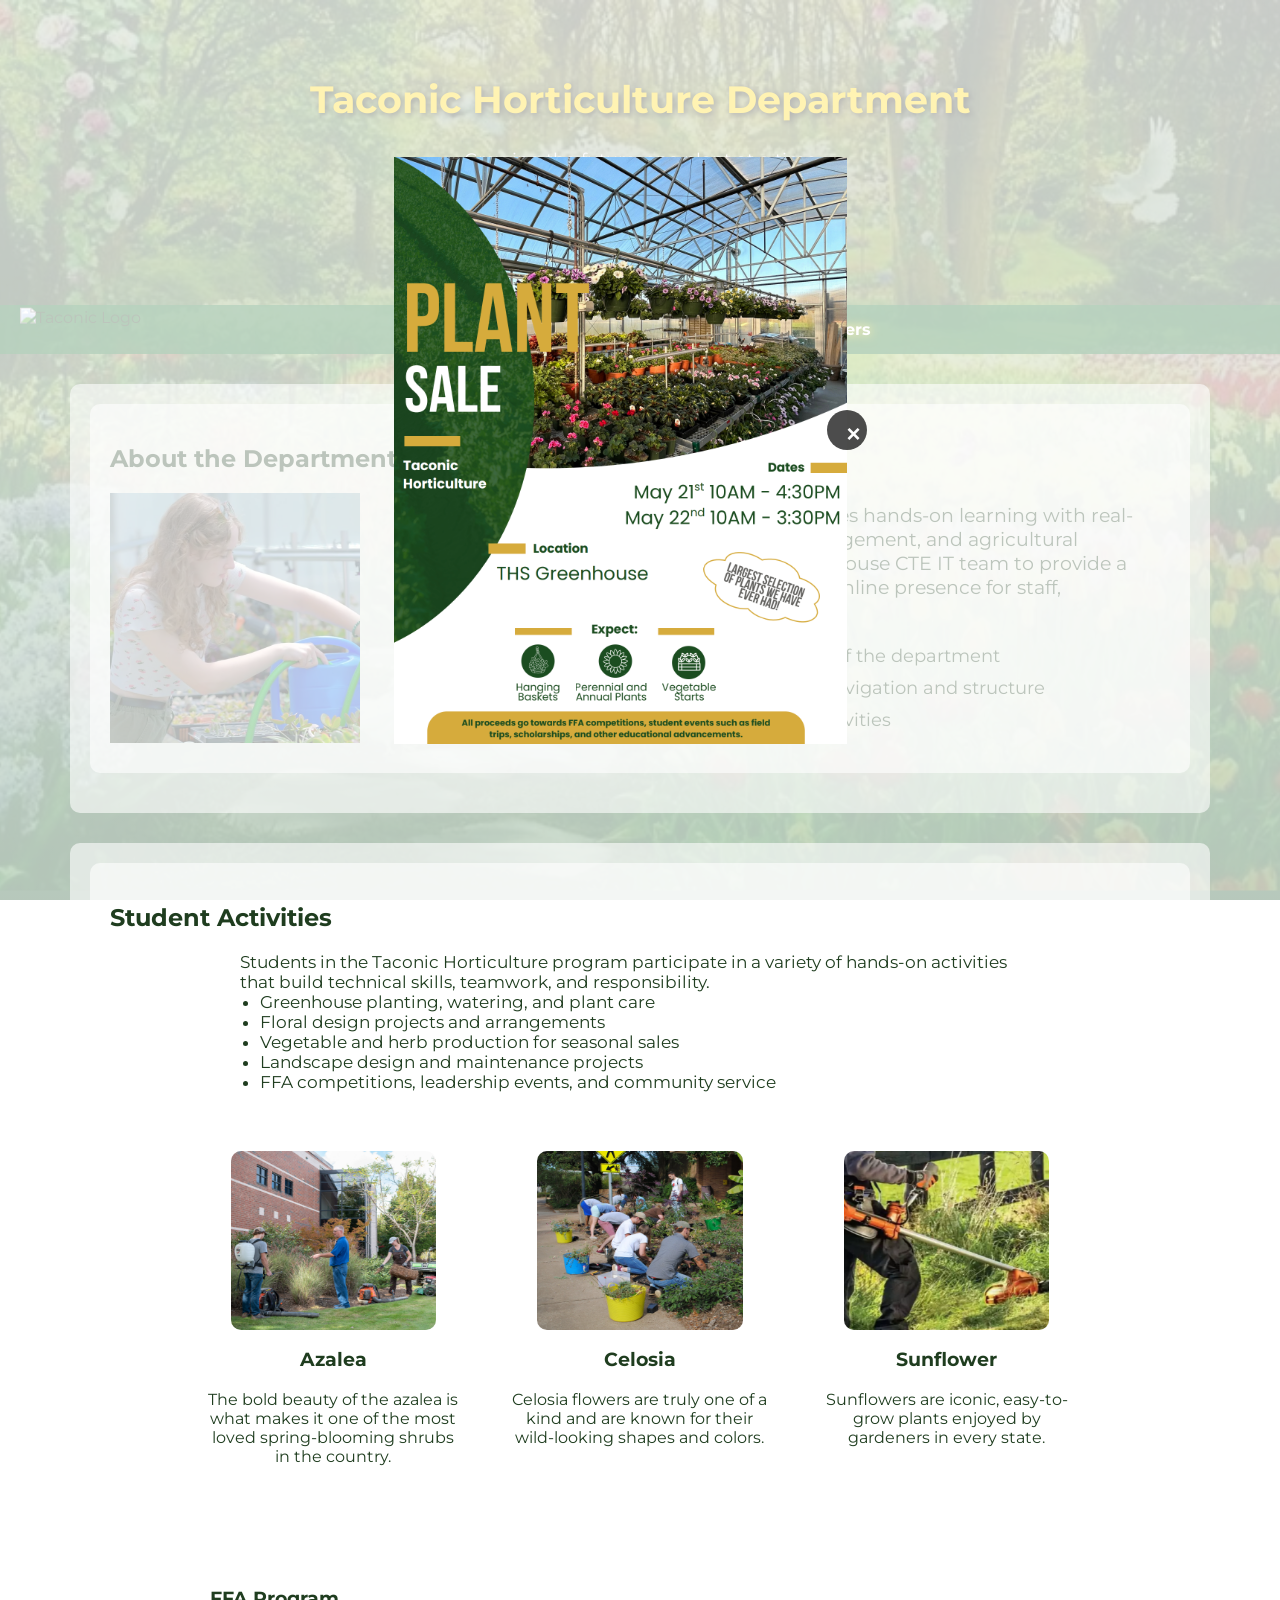
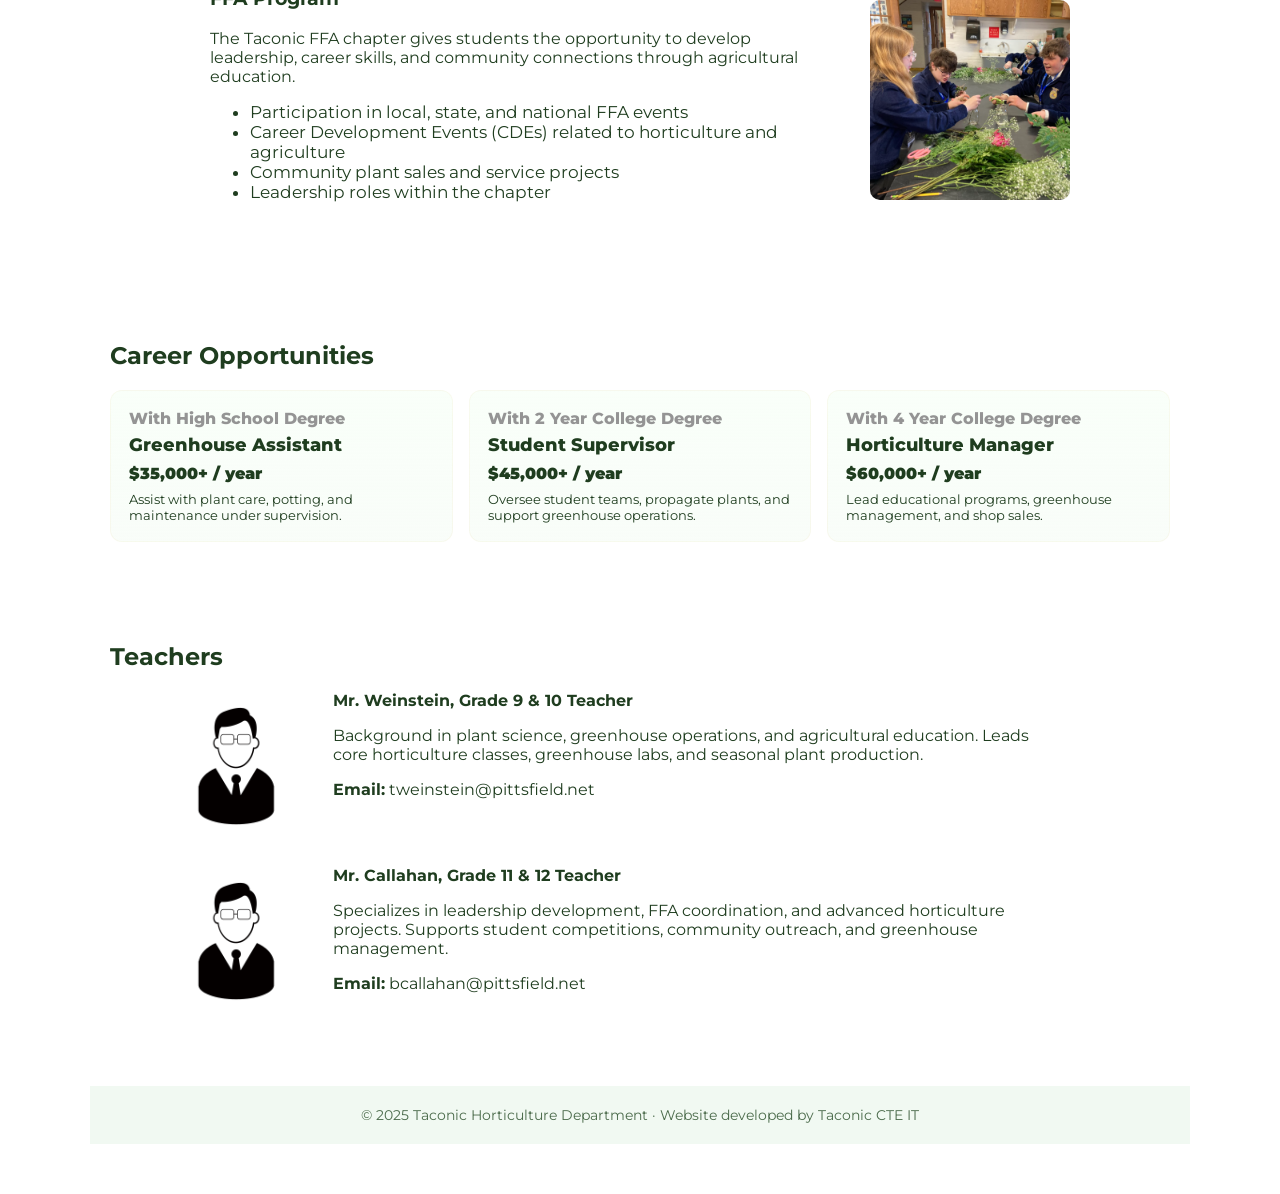
==== commit 4acad30e: "20260603v06" ====
--- a/index.html
+++ b/index.html
@@ -11,12 +11,17 @@
 
 <body>
 
+<div id="splash">
+    <img src="./assets/images/sales.png" alt="Welcome">
+    <button id="close-btn" aria-label="Close">×</button>
+</div>
+
 <!-- HERO BANNER -->
 <header class="hero-banner" id="home">
   <div class="hero-content">
     <h1 class="glow-gold">Taconic Horticulture Department</h1>
     <p>Growing the future, one plant at a time</p>
-    <!-- <a href="#seasonal-sales" class="hero-button glow-gold">View Seasonal Sales</a> -->
+    <a href="sales.html" class="hero-button glow-gold">View Seasonal Sales</a>
   </div>
 </header>
 
@@ -369,6 +374,26 @@
 
 <!-- JAVASCRIPT -->
 <script src="script.js"></script>
+<script>
+    const splash = document.getElementById('splash');
+    const closeBtn = document.getElementById('close-btn');
+
+    function closeSplash() {
+        if (splash.classList.contains('fade-out')) return;
+
+        splash.classList.add('fade-out');
+
+        setTimeout(() => {
+            splash.remove();
+        }, 2000); // matches CSS transition duration
+    }
+
+    // Auto-close after 10 seconds
+    setTimeout(closeSplash, 8000);
+
+    // Manual close
+    closeBtn.addEventListener('click', closeSplash);
+</script>
 
 </body>
 </html>
--- a/style.css
+++ b/style.css
@@ -451,4 +451,51 @@
   flex-shrink: 0;
   border-radius: 10px;
   margin: 6% 0 3% 0;
+}
+
+#splash {
+    position: fixed;
+    top: 0;
+    left: 0;
+    width: 100%;
+    height: 100%;
+    background: rgba(255, 255, 255, 0.7);
+    display: flex;
+    justify-content: center;
+    align-items: center;
+    z-index: 9999;
+
+    opacity: 1;
+    transition: opacity 2s ease;
+}
+
+#splash.fade-out {
+    opacity: 0;
+}
+
+#splash img {
+    max-width: 100%;
+    max-height: 100%;
+}
+
+#close-btn {
+    /* position: absolute; */
+    position: relative;
+    bottom: 20px;
+    right: 20px;
+
+    width: 40px;
+    height: 40px;
+    border: none;
+    border-radius: 50%;
+
+    font-size: 24px;
+    cursor: pointer;
+
+    background: rgba(0, 0, 0, 0.7);
+    color: white;
+}
+
+#close-btn:hover {
+    background: rgba(0, 0, 0, 0.9);
 }
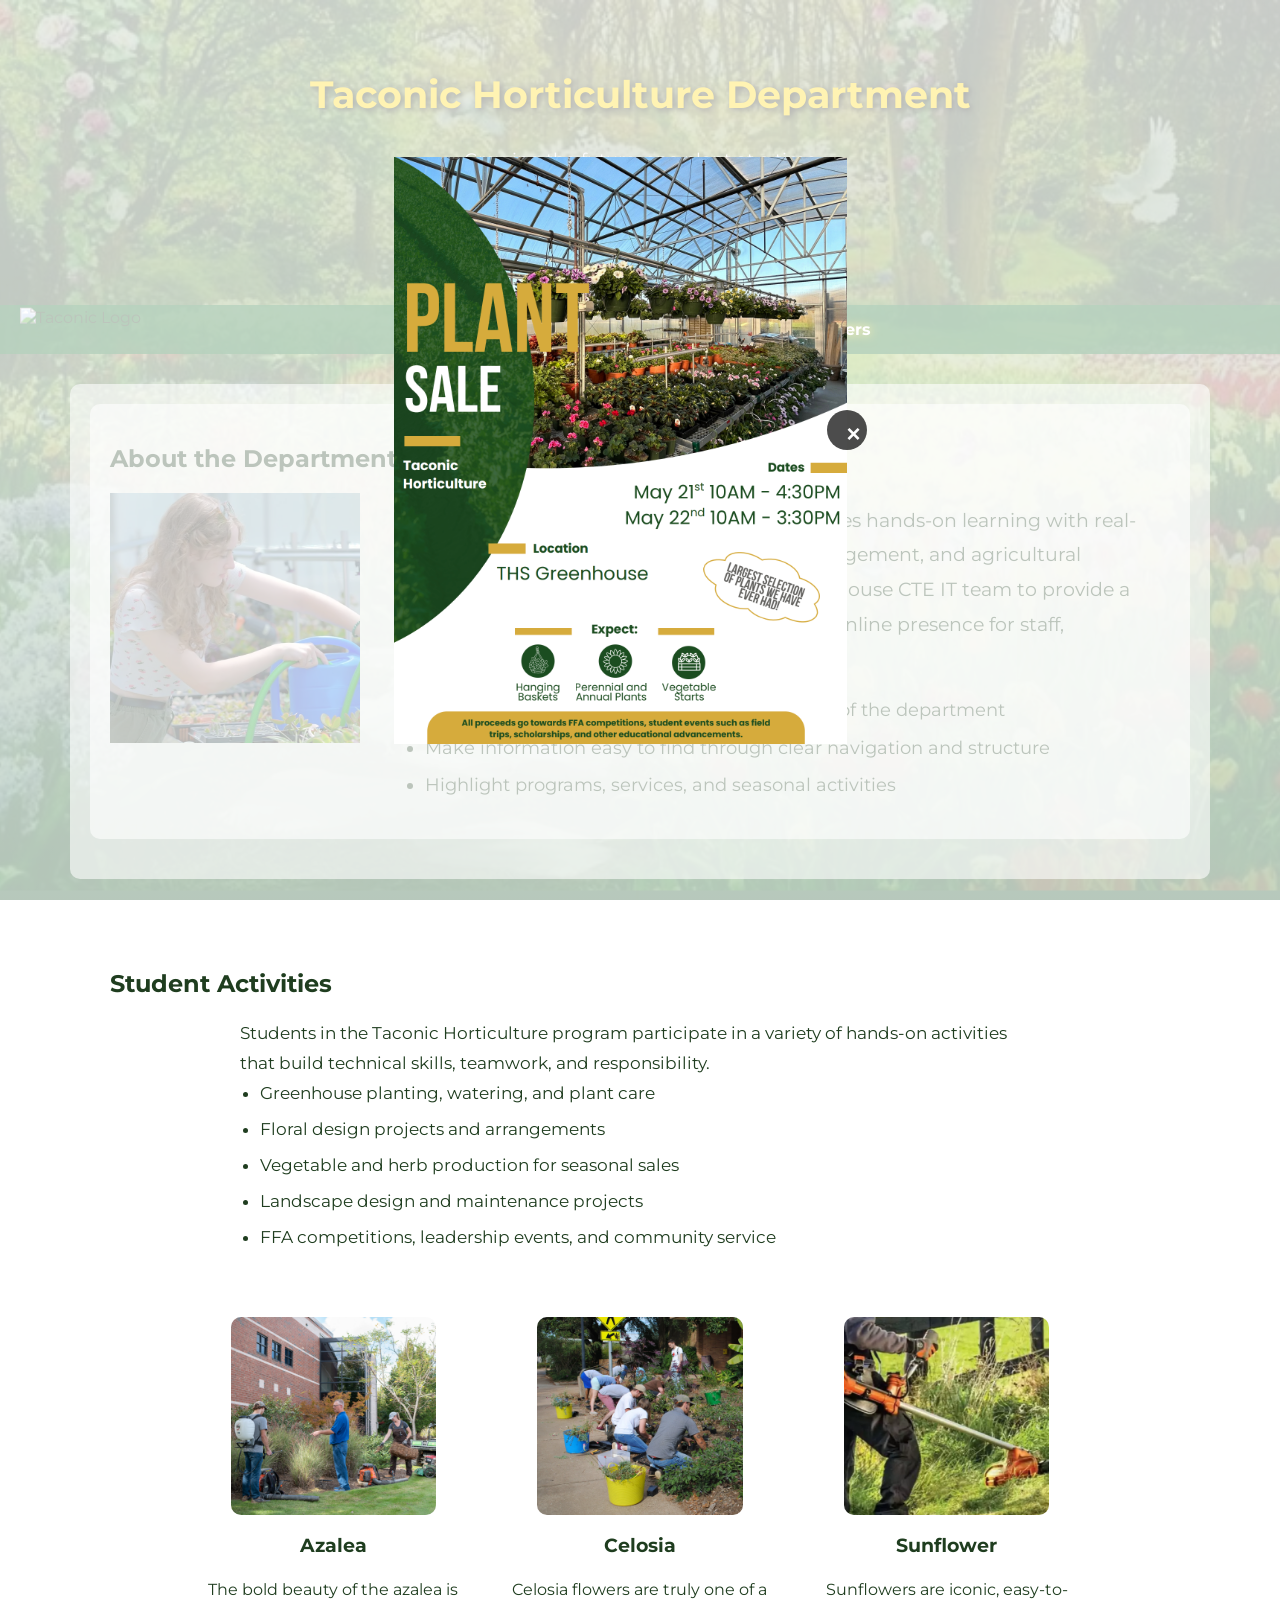
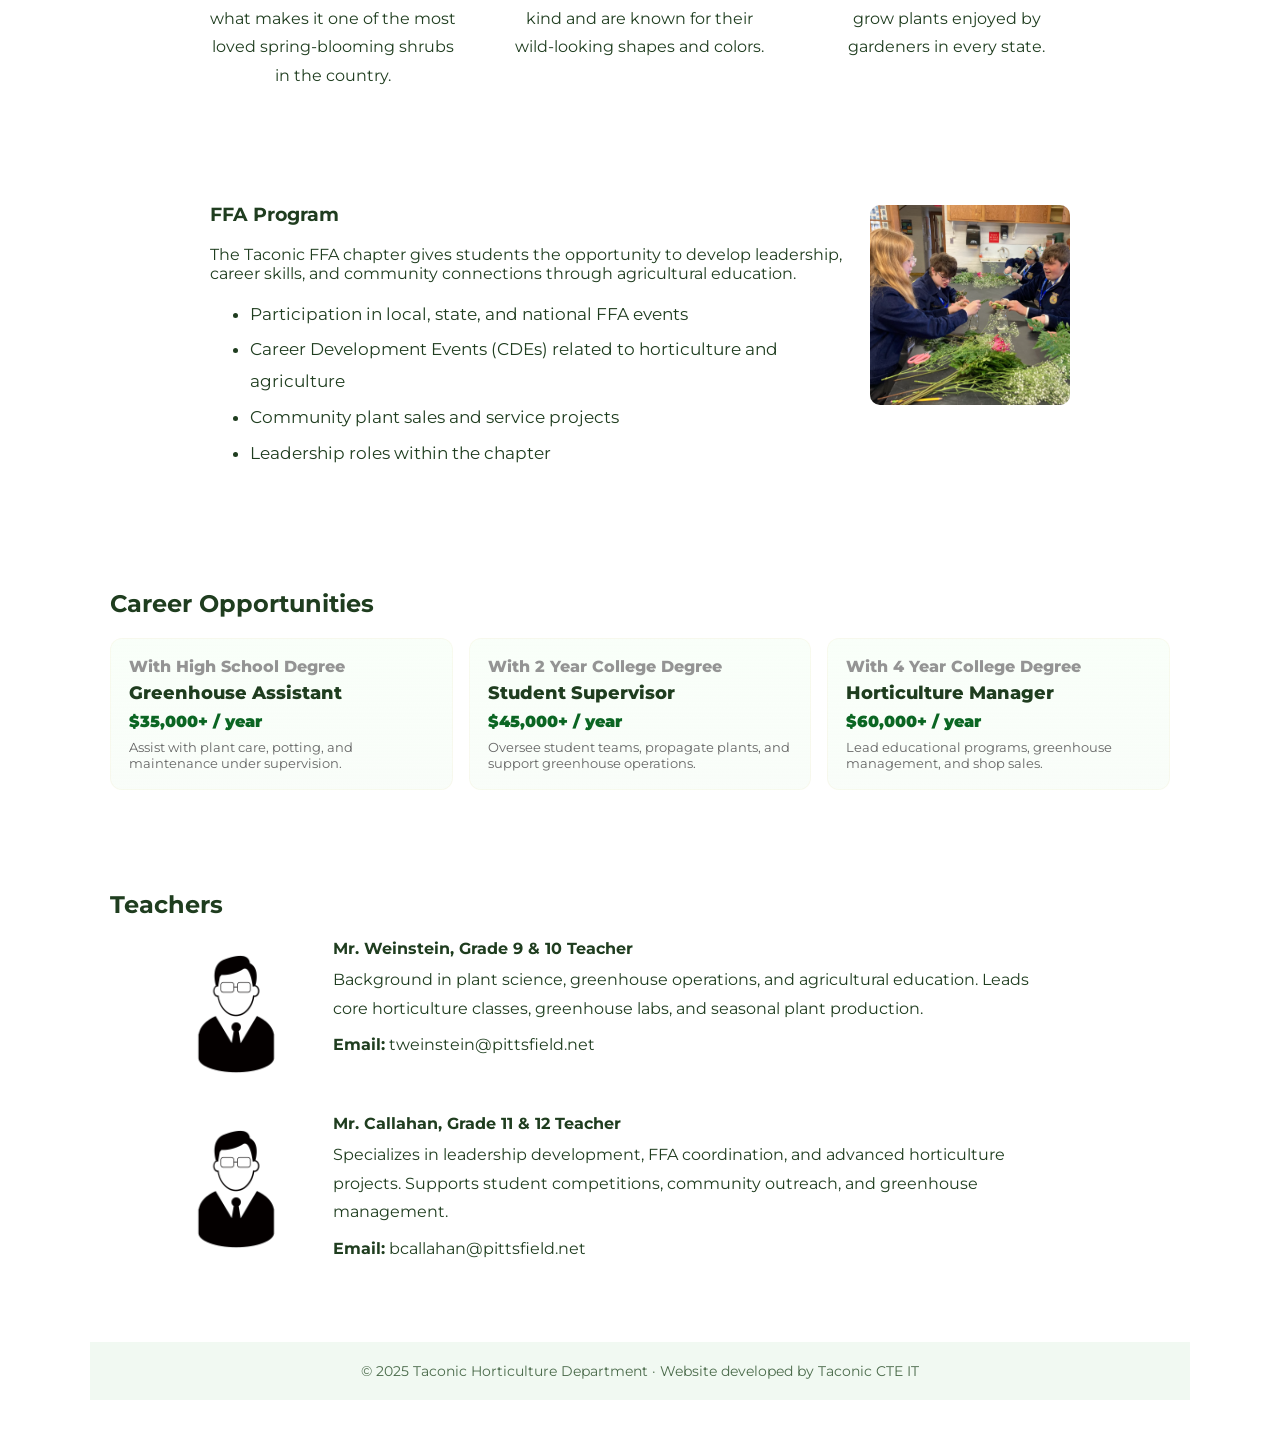
==== commit 5835e1cf: "20260603v07" ====
--- a/index.html
+++ b/index.html
@@ -272,12 +272,12 @@
 </div>
 
 <!-- TEACHER INFO -->
-<div class="section" id="teachers" style="padding: 10px 20px;">
-  <div class="card" style="background: transparent; padding: 0;">
+<div class="section teacher-section" id="teachers">
+  <div class="card transparent-card">
     <h2>Teachers</h2>
 
     <div class="teacher-grid" >
-      <div class="teacher-card" style="padding: 0 5%;">
+      <div class="teacher-card teacher-card-compact">
         <img src="assets/images/staff.png" alt="Mr. Weinstein" class="teacher-image">
         <div class="teacher-content">
           <h4>Mr. Weinstein, Grade 9 & 10 Teacher</h4>
@@ -289,7 +289,7 @@
         </div>
       </div>
 
-      <div class="teacher-card" style="padding: 0 5%;">
+      <div class="teacher-card teacher-card-compact">
         <img src="assets/images/staff.png" alt="Mr. Callahan" class="teacher-image">
         <div class="teacher-content">
           <h4>Mr. Callahan, Grade 11 & 12 Teacher</h4>
--- a/style.css
+++ b/style.css
@@ -2,6 +2,12 @@
    GLOBAL STYLES
 -------------------------------------------------- */
 @import url('https://fonts.googleapis.com/css2?family=Montserrat:wght@400;500;600;700&display=swap');
+
+:root {
+  --accent: #0b6623;
+  --muted: #666;
+}
+
 
 html, body {
   margin: 0;
@@ -128,6 +134,7 @@
   font-size: 1.05rem;
   margin: 0 auto;
   max-width: 800px;
+  line-height: 1.8;
 }
 
 .about-text {
@@ -135,16 +142,27 @@
   font-size: 1.2rem;
   margin: 10px auto;
   max-width: 750px;
+  line-height: 1.8;
 }
 
 .note-text {
   font-size: 0.9rem;
   color: #555;
+  line-height: 1.7;
 }
 
 .about-list {
     font-size: 1.1rem;
-    line-height: 1.8;
+    line-height: 2;
+}
+
+p {
+  line-height: 1.8;
+}
+
+li {
+  line-height: 1.9;
+  margin-bottom: 4px;
 }
 
 /* --------------------------------------------------
@@ -419,7 +437,7 @@
 }
 
 .teacher-info {
-  margin-top: 8px 0;
+  margin: 8px 0;
 }
 
 .info-card {
@@ -498,4 +516,59 @@
 
 #close-btn:hover {
     background: rgba(0, 0, 0, 0.9);
-}+}
+
+/* ==================================================
+   CONSISTENCY UTILITIES
+================================================== */
+.side-image-layout{
+  display:flex;
+  gap:25px;
+  align-items:flex-start;
+}
+
+.content-card{
+  background:rgba(255,255,255,0.35);
+  border-radius:12px;
+  padding:15px;
+  text-align:center;
+  backdrop-filter:blur(4px);
+  transition:.3s ease;
+}
+
+.content-card:hover{
+  transform:translateY(-5px);
+  box-shadow:0 0 12px rgba(255,215,0,.7),
+             0 0 20px rgba(255,215,0,.5);
+}
+
+.btn{
+  display:inline-block;
+  padding:10px 20px;
+  border-radius:8px;
+  font-weight:bold;
+  text-decoration:none;
+  transition:.3s;
+}
+
+.teacher-section{padding:10px 20px;}
+.transparent-card{background:transparent;padding:0;}
+.teacher-card-compact{padding:0 5%;}
+
+/* unify card styles */
+.plant-card,
+.seasonal-item{
+  background:rgba(255,255,255,0.35);
+  border-radius:12px;
+  padding:15px;
+  text-align:center;
+  backdrop-filter:blur(4px);
+  transition:.3s ease;
+}
+
+.about-container,
+.ffa-container{
+  display:flex;
+  gap:25px;
+  align-items:flex-start;
+}
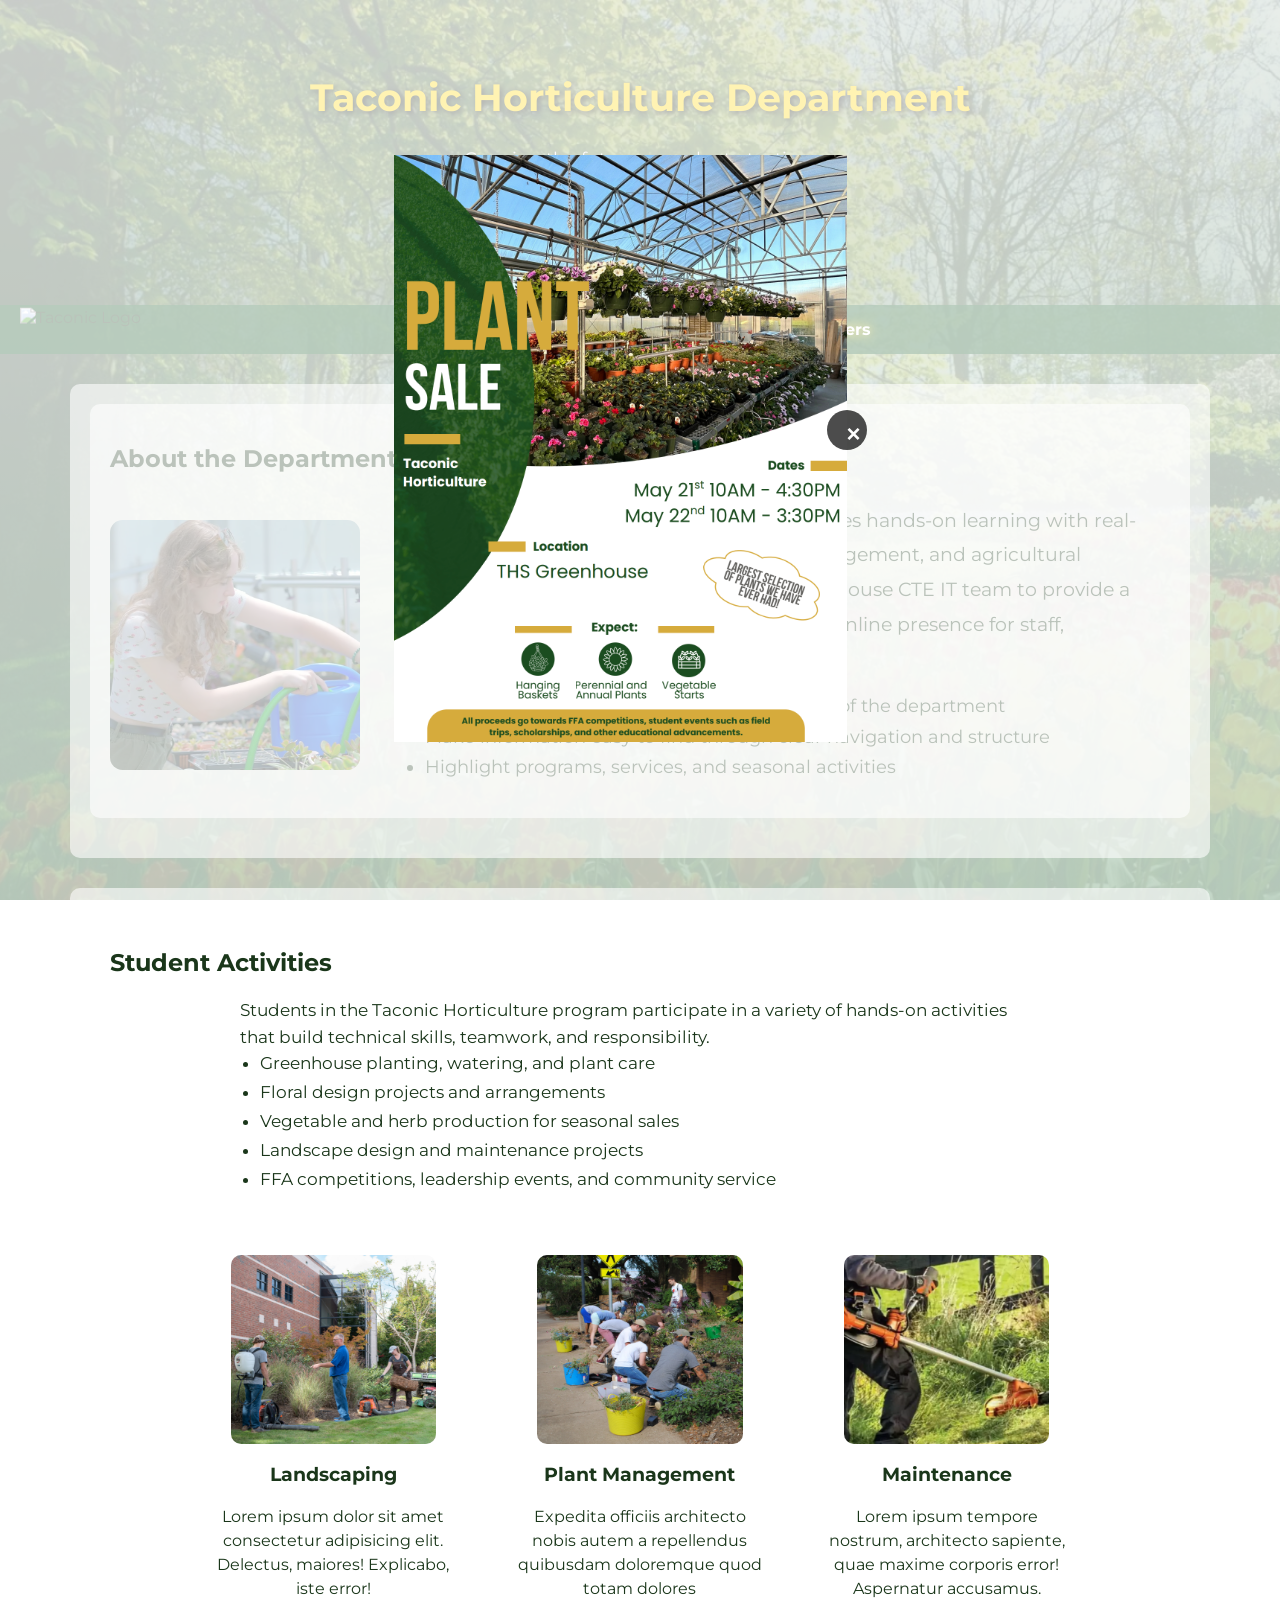
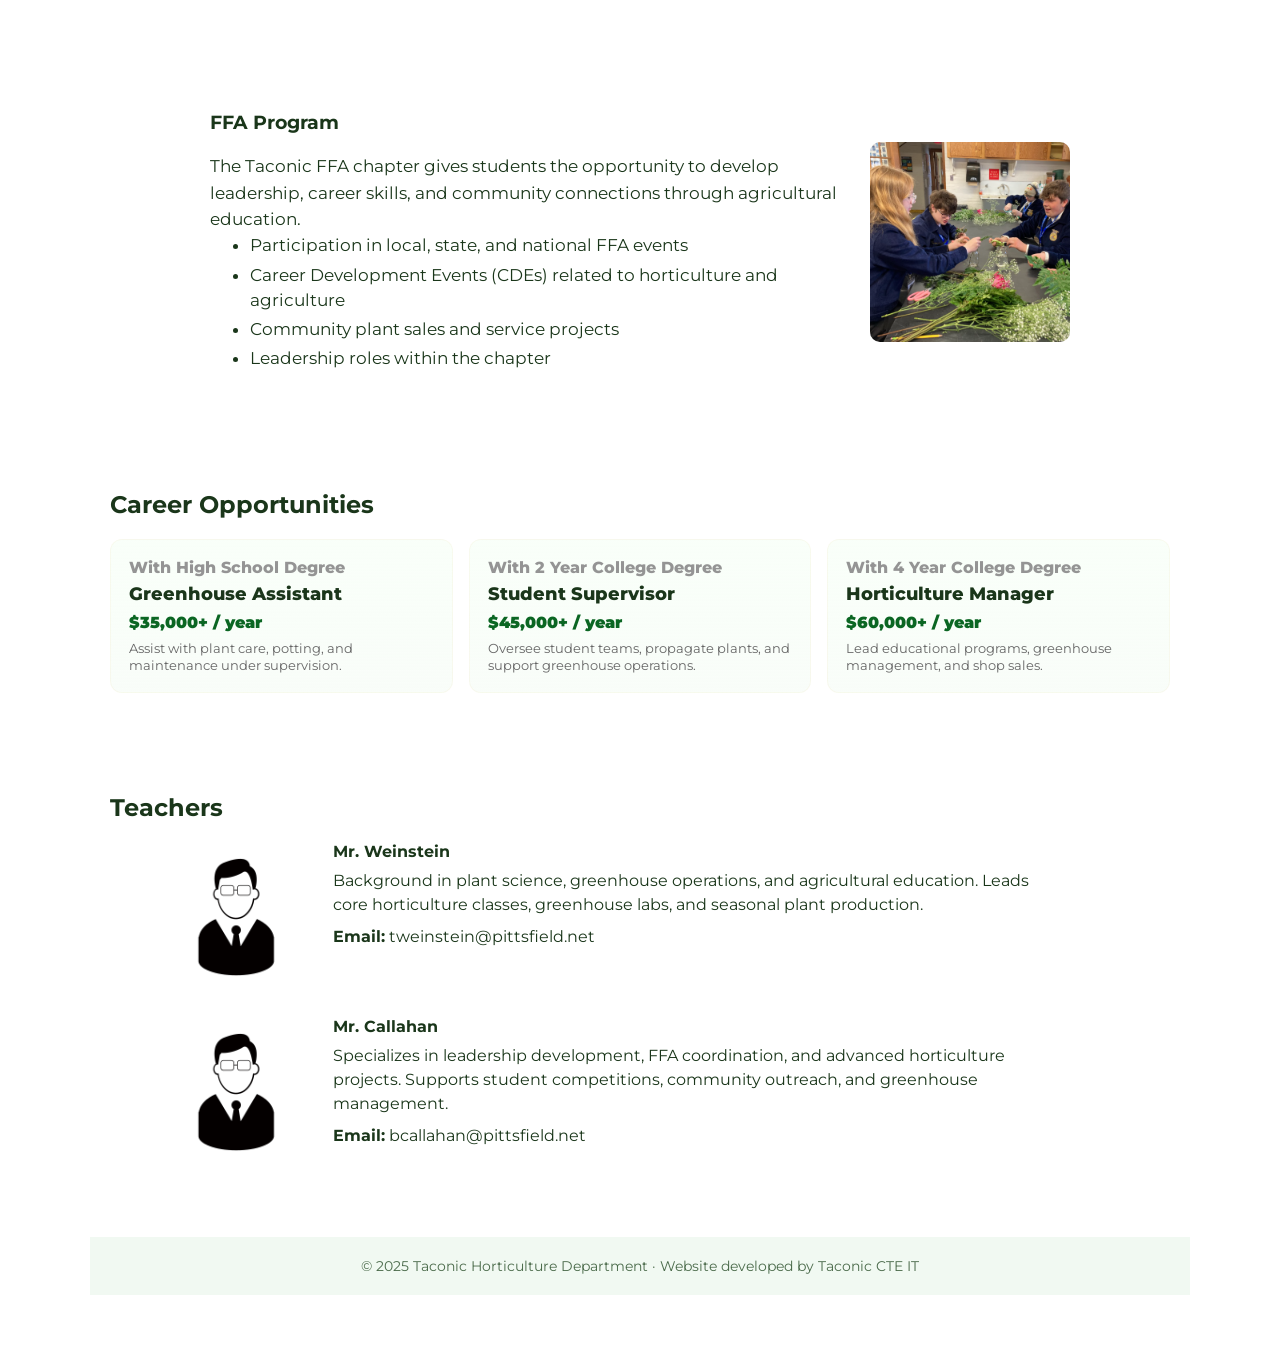
==== commit 4c515b4f: "Getting closer" ====
--- a/index.html
+++ b/index.html
@@ -3,16 +3,17 @@
 <head>
   <meta charset="UTF-8">
   <meta name="viewport" content="width=device-width, initial-scale=1.0">
+  <link rel="preconnect" href="https://fonts.googleapis.com">
+  <link href="https://fonts.googleapis.com/css2?family=Playfair+Display:wght@400;700&family=DM+Sans:wght@300;400;500&display=swap" rel="stylesheet">
+  <link rel="stylesheet" href="style.css">
   <title>Taconic Horticulture Department</title>
 
-  <link rel="stylesheet" href="style.css">
-
 </head>
 
 <body>
 
 <div id="splash">
-    <img src="./assets/images/sales.png" alt="Welcome">
+    <a href="sales.html"><img src="./assets/images/sales.png" alt="Welcome"></a>
     <button id="close-btn" aria-label="Close">×</button>
 </div>
 
@@ -21,7 +22,7 @@
   <div class="hero-content">
     <h1 class="glow-gold">Taconic Horticulture Department</h1>
     <p>Growing the future, one plant at a time</p>
-    <a href="sales.html" class="hero-button glow-gold">View Seasonal Sales</a>
+    <a href="sales.html" class="hero-button glow-gold">Seasonal Sales</a>
   </div>
 </header>
 
@@ -60,115 +61,6 @@
         </ul>
       </div>
     </div>
-
-    
-  </div>
-</div>
-
-<!-- SEASONAL SALES SECTION -->
-<div class="section" id="seasonal-sales" style="display: none;">
-  <div class="card">
-    <h2>Seasonal Plant Sales</h2>
-
-    <p class="body-text">
-      When seasonal sales are active, details will appear here. Customers can browse available plants and submit
-      an order request. Payment is not processed on this website — customers may pay via Venmo or in person at pickup.
-    </p>
-
-    <h3 class="subheading">Current Seasonal Sale (Example)</h3>
-    
-
-    <!-- PRODUCT GRID -->
-    <div class="seasonal-grid">
-
-      <div class="seasonal-item">
-        <img class="prod_img" src="https://www.marthastewart.com/thmb/ZB5TTRnENF8HA1KgIeKIKBrr45w=/750x0/filters:no_upscale():max_bytes(150000):strip_icc()/blooming-azalea-plant-getty-1221-2000-65bfc3a5812c4286a2c22aeeddd491f6.jpg" alt="Azalea">
-        <h3>Azalea – $15</h3>
-        <p>The bold beauty of the azalea makes it a spring favorite.</p>
-      </div>
-    
-      <div class="seasonal-item">
-        <img src="https://www.planetnatural.com/wp-content/uploads/2024/03/Celosia-with-red-orange-and-yellow-flowers-400x225.jpg" alt="Celosia">
-        <h3>Celosia – $5</h3>
-        <p>Known for its wild shapes and vibrant colors.</p>
-      </div>
-    
-      <div class="seasonal-item">
-        <img src="https://www.gardendesign.com/pictures/images/675x529Max/site_3/helianthus-yellow-flower-pixabay_11863.jpg" alt="Sunflower">
-        <h3>Sunflower – $4</h3>
-        <p>Iconic, easy-to-grow, and loved by gardeners everywhere.</p>
-      </div>
-    
-    </div>
-    
-    <h3 class="subheading">Order Request Form</h3>
-
-    <form>
-      <label for="cust-name">Name:</label>
-      <input id="cust-name" type="text" required>
-
-      <label for="cust-email">Email:</label>
-      <input id="cust-email" type="email" required>
-
-      <label for="plant-type">Plant Type:</label>
-      <select id="plant-type">
-        <option>Azalea</option>
-        <option>Celosia</option>
-        <option>Sunflower</option>
-        <option>More coming-soon</option>
-      </select>
-
-      <label for="quantity">Quantity:</label>
-      <input id="quantity" type="number" min="1" required>
-
-      <label for="notes">Notes (optional):</label>
-      <textarea id="notes" rows="3" placeholder="Pickup preferences, special requests, etc."></textarea>
-
-      <p class="note-text">
-        An email notification will be sent to the designated horticulture contact for order coordination.
-        Payment will be completed via Venmo or in person at pickup.
-      </p>
-
-      <button type="submit">Submit Order Request</button>
-    </form>
-
-    <hr class="divider">
-
-    <h3 class="subheading glow-gold">Payment Options</h3>
-
-    <div class="payment-box">
-      <p><strong>Choose your preferred payment method:</strong></p>
-      <ul>
-        <li>✔ Venmo (recommended)</li>
-        <li>✔ Pay at Pickup (cash or check)</li>
-      </ul>
-      <p class="note-text">
-        After submitting your order request, you will receive a confirmation email with pickup details.
-      </p>
-    </div>
-
-
-    <!-- VENMO PAYMENT -->
-    <div class="payment-box">
-      <h3 class="subheading glow-gold">Pay with Venmo</h3>
-      <p>Scan the QR code below or use the button to open Venmo.</p>
-
-      <img class="venmo-qr" src="https://via.placeholder.com/200x200?text=Venmo+QR" alt="Venmo QR Code">
-
-      <a class="venmo-button" href="#" target="_blank">Open Venmo</a>
-    </div>
-
-  
-
-    <!-- COMING SOON -->
-    <div class="payment-box coming-soon">
-      <h3 class="subheading glow-gold">Online Payment Coming Soon</h3>
-      <p>
-        We are working on adding secure online payment options directly through this website.
-        Stay tuned for updates!
-      </p>
-    </div>
-
   </div>
 </div>
 
@@ -195,29 +87,29 @@
   <div class="plant-grid">
     <div class="plant-card">
       <img src="./assets/images/student-act01.png" alt="Azalea">
-      <h3>Azalea</h3>
-      <p>The bold beauty of the azalea is what makes it one of the most loved spring-blooming shrubs in the country.</p>
+      <h3>Landscaping</h3>
+      <p>Lorem ipsum dolor sit amet consectetur adipisicing elit. Delectus, maiores! Explicabo, iste error!</p>
     </div>
 
     <div class="plant-card">
       <img src="./assets/images/student-act02.png" alt="Celosia">
-      <h3>Celosia</h3>
-      <p>Celosia flowers are truly one of a kind and are known for their wild-looking shapes and colors.</p>
+      <h3>Plant Management</h3>
+      <p>Expedita officiis architecto nobis autem a repellendus quibusdam doloremque quod totam dolores</p>
     </div>
 
     <div class="plant-card">
       <img src="./assets/images/student-act03.png" alt="Sunflower">
-      <h3>Sunflower</h3>
-      <p>Sunflowers are iconic, easy-to-grow plants enjoyed by gardeners in every state.</p>
+      <h3>Maintenance</h3>
+      <p>Lorem ipsum tempore nostrum, architecto sapiente, quae maxime corporis error! Aspernatur accusamus.</p>
     </div>
   </div>
 
   <div class="info-card" id="ffa-section">
     <div class="ffa-container">
       <div class="ffa-content">
+        <br>
+        <h3>FFA Program</h3>
         <p class="body-text">
-          <br>
-          <h3>FFA Program</h3>
           The Taconic FFA chapter gives students the opportunity to develop leadership, career skills, and
           community connections through agricultural education.
         </p>
@@ -280,7 +172,7 @@
       <div class="teacher-card teacher-card-compact">
         <img src="assets/images/staff.png" alt="Mr. Weinstein" class="teacher-image">
         <div class="teacher-content">
-          <h4>Mr. Weinstein, Grade 9 & 10 Teacher</h4>
+          <h4>Mr. Weinstein</h4>
           <p class="teacher-info">
             Background in plant science, greenhouse operations, and agricultural education.
             Leads core horticulture classes, greenhouse labs, and seasonal plant production.
@@ -292,7 +184,7 @@
       <div class="teacher-card teacher-card-compact">
         <img src="assets/images/staff.png" alt="Mr. Callahan" class="teacher-image">
         <div class="teacher-content">
-          <h4>Mr. Callahan, Grade 11 & 12 Teacher</h4>
+          <h4>Mr. Callahan</h4>
           <p class="teacher-info">
             Specializes in leadership development, FFA coordination, and advanced horticulture projects.
             Supports student competitions, community outreach, and greenhouse management.
--- a/style.css
+++ b/style.css
@@ -12,20 +12,20 @@
 html, body {
   margin: 0;
   font-family: 'Montserrat', sans-serif;
-
+  /* font-family: 'Playfair Display', serif; */
   background-image: linear-gradient(rgba(236, 232, 232, 0.4), rgba(0, 80, 20, 0.726)), url("assets/images/background.png");
   background-size: cover;
   background-position: center;
   background-attachment: fixed;
   background-repeat: no-repeat;
-  color: #1f3d1f;
+  color: #1a361a;
 }
 
 /* --------------------------------------------------
    NAVIGATION
 -------------------------------------------------- */
 nav {
-  background-color: rgba(11, 102, 35, 0.85);
+  background-color: rgba(9, 80, 28, 0.85);
   padding: 15px 0;
   display: flex;
   align-items: center;
@@ -96,18 +96,18 @@
   display: inline-block;
   margin-top: 20px;
   padding: 12px 25px;
-  background-color: rgba(11, 102, 35, 0.85);
+  background-color: rgba(7, 87, 28, 0.85);
   color: white;
   font-weight: bold;
   text-decoration: none;
-  border-radius: 8px;
-  border: 2px solid #FFD700;
+  border-radius: 15px;
+  border: 2px solid #a78e06;
   transition: 0.3s;
 }
 
 .hero-button:hover {
-  background-color: rgba(9, 77, 26, 0.85);
-  border-color: white;
+  background-color: rgba(16, 119, 42, 0.85);
+  border-color: #e0c423;
 }
 
 /* --------------------------------------------------
@@ -123,6 +123,8 @@
   max-width: 250px;
   width: 100%;
   flex-shrink: 0;
+  margin: auto 0;
+  border-radius: 5%;
 }
 
 .about-content {
@@ -134,7 +136,7 @@
   font-size: 1.05rem;
   margin: 0 auto;
   max-width: 800px;
-  line-height: 1.8;
+  line-height: 1.6;
 }
 
 .about-text {
@@ -148,7 +150,7 @@
 .note-text {
   font-size: 0.9rem;
   color: #555;
-  line-height: 1.7;
+  line-height: 1.5;
 }
 
 .about-list {
@@ -157,11 +159,11 @@
 }
 
 p {
-  line-height: 1.8;
+  line-height: 1.5;
 }
 
 li {
-  line-height: 1.9;
+  line-height: 1.5;
   margin-bottom: 4px;
 }
 
@@ -252,16 +254,16 @@
 .glow-gold {
   color: #FFD700;
   text-shadow: 0 0 8px rgba(255, 215, 0, 0.7),
-               0 0 12px rgba(255, 215, 0, 0.5),
-               0 0 18px rgba(255, 215, 0, 0.3);
+               0 0 13px rgba(255, 215, 0, 0.5),
+               0 0 16px rgba(255, 215, 0, 0.3);
   transition: 0.3s ease;
 }
 
-.glow-gold:hover {
+/* .glow-gold:hover {
   text-shadow: 0 0 12px rgba(255, 215, 0, 1),
-               0 0 20px rgba(255, 215, 0, 0.8),
-               0 0 30px rgba(255, 215, 0, 0.6);
-}
+               0 0 16px rgba(255, 215, 0, 0.8),
+               0 0 20px rgba(255, 215, 0, 0.6);
+} */
 
 /* --------------------------------------------------
    PLANT GRID
@@ -429,7 +431,7 @@
 .career-role{font-size:18px;font-weight:800;margin-top:6px}
 .career-sub{color:#949494;font-size:18px;font-weight:800;margin-top:6px}
 .career-salary{color:var(--accent);font-weight:900;margin-top:8px}
-.career-note{color:var(--muted);font-size:13px;margin-top:8px}
+.career-note{color:var(--muted);font-size:13px;margin-top:8px;line-height: 1.3;}
 
 h4 {
   margin: 0;
@@ -468,7 +470,7 @@
   width: 100%;
   flex-shrink: 0;
   border-radius: 10px;
-  margin: 6% 0 3% 0;
+  margin: 8% 0 3% 0;
 }
 
 #splash {
